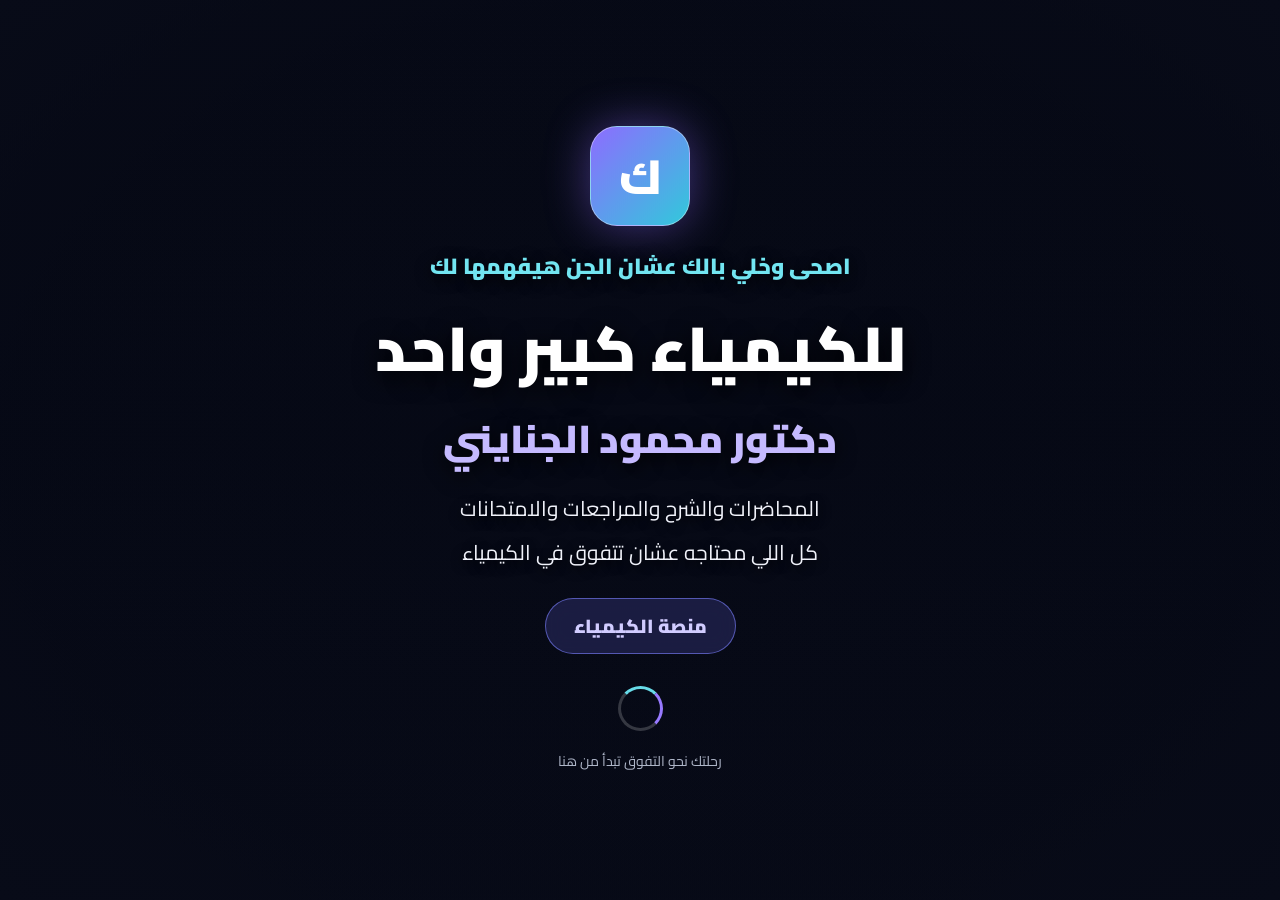
==== index.html @ 5a2f4069 "Create index.html" ====
<!DOCTYPE html>
<html lang="ar" dir="rtl">
<head>
  <meta charset="UTF-8">

  <meta name="viewport"
        content="width=device-width, initial-scale=1, maximum-scale=1,
        minimum-scale=1, user-scalable=no, viewport-fit=cover">

  <meta name="theme-color" content="#080b18">
  <meta name="description" content="منصة دكتور محمود الجنايني لتعليم الكيمياء">

  <title>دكتور محمود الجنايني | كيمياء كبير واحد</title>

  <link rel="preconnect" href="https://fonts.googleapis.com">
  <link rel="preconnect" href="https://fonts.gstatic.com" crossorigin>
  <link href="https://fonts.googleapis.com/css2?family=Cairo:wght@400;500;600;700;800;900&display=swap" rel="stylesheet">

  <style>
    * {
      margin: 0;
      padding: 0;
      box-sizing: border-box;
      -webkit-tap-highlight-color: transparent;
    }

    html {
      width: 100%;
      min-height: 100%;
      overflow-x: hidden;
      touch-action: pan-y;
    }

    body {
      width: 100%;
      min-height: 100vh;
      min-height: 100dvh;
      overflow-x: hidden;
      font-family: 'Cairo', sans-serif;
      background: #080b18;
      color: #fff;
      touch-action: pan-y;
    }

    .welcome {
      position: relative;
      isolation: isolate;
      width: 100%;
      min-height: 100vh;
      min-height: 100dvh;
      padding:
        max(25px, env(safe-area-inset-top))
        max(20px, env(safe-area-inset-right))
        max(25px, env(safe-area-inset-bottom))
        max(20px, env(safe-area-inset-left));

      display: grid;
      place-items: center;
      text-align: center;
      overflow: hidden;
    }

    /* صورة الدكتور */
    .welcome::before {
      content: "";
      position: absolute;
      inset: 0;
      z-index: -2;

      background:
        linear-gradient(
          180deg,
          rgba(5,8,20,.35),
          rgba(5,8,20,.65) 48%,
          #080b18 100%
        ),
        url("85.jpg") center 25% / cover no-repeat;

      animation: backgroundMove 5s ease-out forwards;
    }

    .welcome::after {
      content: "";
      position: absolute;
      inset: 0;
      z-index: -1;

      background:
        radial-gradient(
          ellipse at center,
          transparent 5%,
          rgba(5,8,20,.25) 70%,
          #080b18 100%
        );
    }

    .content {
      width: min(100%, 850px);
      margin: auto;
      animation: appear 1.1s ease both;
    }

    /* شعار المنصة */
    .symbol {
      width: clamp(65px, 9vw, 100px);
      height: clamp(65px, 9vw, 100px);
      margin: 0 auto 20px;
      border-radius: 27%;

      display: grid;
      place-items: center;

      font-size: clamp(30px, 5vw, 48px);
      font-weight: 900;

      background: linear-gradient(135deg, #8d6cff, #31c9db);
      box-shadow: 0 0 45px #8d6cff70;
      border: 1px solid #ffffff66;
    }

    .welcome-label {
      color: #72e5f1;
      font-size: clamp(15px, 2.5vw, 22px);
      font-weight: 900;
      line-height: 1.9;
      margin-bottom: 12px;
      text-shadow: 0 3px 15px #000;
    }

    h1 {
      font-size: clamp(27px, 6vw, 62px);
      font-weight: 900;
      line-height: 1.55;
      text-shadow: 0 5px 25px #000;
      overflow-wrap: anywhere;
    }

    .tagline {
      margin-top: 10px;
      color: #c5baff;
      font-size: clamp(22px, 4.5vw, 39px);
      font-weight: 900;
      line-height: 1.7;
      text-shadow: 0 4px 20px #000;
    }

    .description {
      margin-top: 15px;
      color: #f0f2fa;
      font-size: clamp(14px, 2.3vw, 21px);
      line-height: 2.1;
      text-shadow: 0 3px 12px #000;
    }

    .subject {
      display: inline-block;
      margin-top: 23px;
      padding: 9px 28px;

      border: 1px solid #7c83ff99;
      border-radius: 50px;

      background: #7771ff30;
      color: #d1ccff;

      font-weight: 900;
      font-size: clamp(14px, 2vw, 19px);

      backdrop-filter: blur(12px);
      -webkit-backdrop-filter: blur(12px);
    }

    /* دائرة التحميل */
    .loader {
      width: 45px;
      height: 45px;
      margin: 32px auto 0;

      border: 3px solid #ffffff30;
      border-top-color: #68dce9;
      border-right-color: #987aff;
      border-radius: 50%;

      animation: spin 1s linear infinite;
    }

    .footer {
      margin-top: 17px;
      font-size: clamp(11px, 1.5vw, 14px);
      color: #c1c9dc;
      opacity: .9;
    }

    @keyframes spin {
      to {
        transform: rotate(360deg);
      }
    }

    @keyframes appear {
      from {
        opacity: 0;
        transform: translateY(22px);
      }

      to {
        opacity: 1;
        transform: translateY(0);
      }
    }

    @keyframes backgroundMove {
      from {
        transform: scale(1.02);
      }

      to {
        transform: scale(1.10);
      }
    }

    /* الهواتف */
    @media (max-width: 480px) {
      .content {
        max-width: 420px;
      }

      .subject {
        margin-top: 18px;
      }

      .loader {
        margin-top: 25px;
      }
    }

    /* التابلت */
    @media (min-width: 600px) and (max-width: 1024px) {
      .content {
        max-width: 760px;
      }
    }

    /* الكمبيوتر والشاشات الكبيرة */
    @media (min-width: 1025px) {
      .content {
        max-width: 900px;
      }

      .welcome {
        padding: 50px;
      }
    }

    @media (prefers-reduced-motion: reduce) {
      .content,
      .welcome::before,
      .loader {
        animation-duration: .01ms !important;
      }
    }
  </style>
</head>

<body>

  <main class="welcome">

    <section class="content">

      <div class="symbol">ك</div>

      <div class="welcome-label">
        اصحى وخلي بالك عشان الجن هيفهمها لك
      </div>

      <h1>
        للكيمياء كبير واحد
      </h1>

      <div class="tagline">
        دكتور محمود الجنايني
      </div>

      <p class="description">
        المحاضرات والشرح والمراجعات والامتحانات
        <br>
        كل اللي محتاجه عشان تتفوق في الكيمياء
      </p>

      <div class="subject">
        منصة الكيمياء
      </div>

      <div class="loader"></div>

      <div class="footer">
        رحلتك نحو التفوق تبدأ من هنا
      </div>

    </section>

  </main>

  <script>
    window.addEventListener("load", function () {

      setTimeout(function () {

        window.location.replace("login.html");

      }, 5000);

    });
  </script>

</body>
</html>
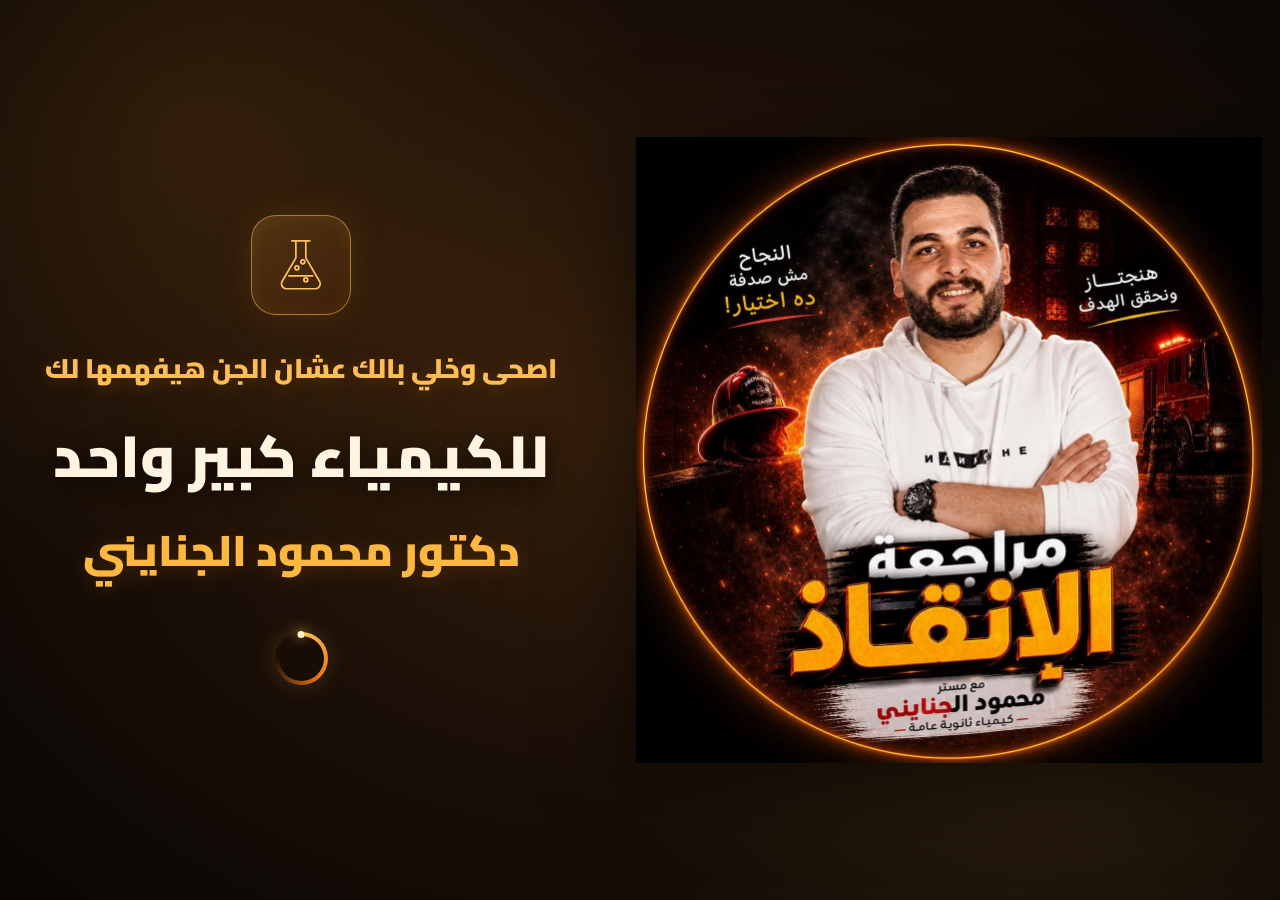
==== commit 0e40306e: "Update index.html" ====
--- a/index.html
+++ b/index.html
@@ -5,17 +5,16 @@
   <meta charset="UTF-8">
 
   <meta name="viewport"
-        content="width=device-width, initial-scale=1, maximum-scale=1,
-        minimum-scale=1, user-scalable=no, viewport-fit=cover">
-
-  <meta name="theme-color" content="#080b18">
-  <meta name="description" content="منصة دكتور محمود الجنايني لتعليم الكيمياء">
-
-  <title>دكتور محمود الجنايني | كيمياء كبير واحد</title>
+        content="width=device-width, initial-scale=1,
+        maximum-scale=1, user-scalable=no,
+        viewport-fit=cover">
+
+  <meta name="theme-color" content="#100905">
+  <title>دكتور محمود الجنايني</title>
 
   <link rel="preconnect" href="https://fonts.googleapis.com">
   <link rel="preconnect" href="https://fonts.gstatic.com" crossorigin>
-  <link href="https://fonts.googleapis.com/css2?family=Cairo:wght@400;500;600;700;800;900&display=swap" rel="stylesheet">
+  <link href="https://fonts.googleapis.com/css2?family=Cairo:wght@500;600;700;800;900&display=swap" rel="stylesheet">
 
   <style>
     * {
@@ -37,11 +36,13 @@
       min-height: 100vh;
       min-height: 100dvh;
       overflow-x: hidden;
+      background: #100905;
+      color: #fff;
       font-family: 'Cairo', sans-serif;
-      background: #080b18;
-      color: #fff;
       touch-action: pan-y;
     }
+
+    /* الخلفية الرئيسية */
 
     .welcome {
       position: relative;
@@ -49,159 +50,240 @@
       width: 100%;
       min-height: 100vh;
       min-height: 100dvh;
-      padding:
-        max(25px, env(safe-area-inset-top))
-        max(20px, env(safe-area-inset-right))
-        max(25px, env(safe-area-inset-bottom))
-        max(20px, env(safe-area-inset-left));
 
       display: grid;
       place-items: center;
-      text-align: center;
+
+      padding:
+        max(18px, env(safe-area-inset-top))
+        max(18px, env(safe-area-inset-right))
+        max(18px, env(safe-area-inset-bottom))
+        max(18px, env(safe-area-inset-left));
+
+      background:
+        radial-gradient(
+          ellipse at 50% 45%,
+          #38200c 0%,
+          #1c1008 48%,
+          #090604 100%
+        );
+
       overflow: hidden;
     }
 
-    /* صورة الدكتور */
     .welcome::before {
       content: "";
       position: absolute;
       inset: 0;
-      z-index: -2;
+      z-index: -1;
+      pointer-events: none;
+
+      background:
+        radial-gradient(
+          circle at 15% 15%,
+          rgba(255, 153, 35, .12),
+          transparent 35%
+        ),
+        radial-gradient(
+          circle at 85% 85%,
+          rgba(255, 190, 65, .09),
+          transparent 35%
+        );
+    }
+
+    /* توزيع الصورة والنص */
+
+    .layout {
+      width: min(100%, 1450px);
+      min-height: min(850px, 92dvh);
+
+      display: grid;
+      grid-template-columns: minmax(0, 1fr) minmax(0, 1fr);
+      align-items: center;
+      justify-items: center;
+      gap: clamp(20px, 4vw, 65px);
+
+      animation: enter 1s ease both;
+    }
+
+    /* الصورة الأصلية كاملة بدون قص */
+
+    .image-area {
+      width: 100%;
+      display: flex;
+      align-items: center;
+      justify-content: center;
+      min-width: 0;
+    }
+
+    .teacher-image {
+      display: block;
+
+      width: min(100%, 650px);
+      height: min(82dvh, 780px);
+
+      object-fit: contain;
+      object-position: center;
+
+      border-radius: 5px;
+
+      filter: drop-shadow(0 15px 45px rgba(0,0,0,.55));
+
+      animation: imageEnter 1.3s ease both;
+    }
+
+    /* منطقة الكتابة */
+
+    .text-area {
+      width: 100%;
+      max-width: 620px;
+      text-align: center;
+      padding: 15px;
+    }
+
+    /* أيقونة الكيمياء */
+
+    .chemistry-icon {
+      width: clamp(65px, 8vw, 100px);
+      height: clamp(65px, 8vw, 100px);
+
+      display: grid;
+      place-items: center;
+
+      margin: 0 auto 28px;
+
+      border-radius: 25px;
+
+      border: 1px solid rgba(255, 187, 76, .55);
 
       background:
         linear-gradient(
-          180deg,
-          rgba(5,8,20,.35),
-          rgba(5,8,20,.65) 48%,
-          #080b18 100%
-        ),
-        url("85.jpg") center 25% / cover no-repeat;
-
-      animation: backgroundMove 5s ease-out forwards;
-    }
-
-    .welcome::after {
-      content: "";
-      position: absolute;
-      inset: 0;
-      z-index: -1;
-
-      background:
-        radial-gradient(
-          ellipse at center,
-          transparent 5%,
-          rgba(5,8,20,.25) 70%,
-          #080b18 100%
+          145deg,
+          rgba(255, 178, 58, .16),
+          rgba(80, 38, 10, .35)
         );
-    }
-
-    .content {
-      width: min(100%, 850px);
-      margin: auto;
-      animation: appear 1.1s ease both;
-    }
-
-    /* شعار المنصة */
-    .symbol {
-      width: clamp(65px, 9vw, 100px);
-      height: clamp(65px, 9vw, 100px);
-      margin: 0 auto 20px;
-      border-radius: 27%;
-
-      display: grid;
-      place-items: center;
-
-      font-size: clamp(30px, 5vw, 48px);
-      font-weight: 900;
-
-      background: linear-gradient(135deg, #8d6cff, #31c9db);
-      box-shadow: 0 0 45px #8d6cff70;
-      border: 1px solid #ffffff66;
-    }
+
+      box-shadow:
+        0 0 35px rgba(255, 153, 35, .13),
+        inset 0 0 20px rgba(255, 190, 65, .08);
+    }
+
+    .chemistry-icon svg {
+      width: 65%;
+      height: 65%;
+      stroke: #ffc15b;
+      fill: none;
+      stroke-width: 1.7;
+      stroke-linecap: round;
+      stroke-linejoin: round;
+    }
+
+    /* العبارة الرئيسية */
 
     .welcome-label {
-      color: #72e5f1;
-      font-size: clamp(15px, 2.5vw, 22px);
+      color: #ffbd55;
+
+      font-size: clamp(17px, 2.2vw, 27px);
       font-weight: 900;
       line-height: 1.9;
-      margin-bottom: 12px;
-      text-shadow: 0 3px 15px #000;
+
+      text-shadow: 0 3px 18px rgba(255, 145, 30, .22);
+
+      margin-bottom: 17px;
     }
 
     h1 {
-      font-size: clamp(27px, 6vw, 62px);
+      color: #fff4df;
+
+      font-size: clamp(29px, 4.6vw, 58px);
       font-weight: 900;
       line-height: 1.55;
-      text-shadow: 0 5px 25px #000;
-      overflow-wrap: anywhere;
-    }
-
-    .tagline {
-      margin-top: 10px;
-      color: #c5baff;
-      font-size: clamp(22px, 4.5vw, 39px);
+
+      text-shadow: 0 5px 25px rgba(0,0,0,.65);
+    }
+
+    .teacher-name {
+      margin-top: 13px;
+
+      color: #ffb83f;
+
+      font-size: clamp(24px, 4vw, 43px);
       font-weight: 900;
       line-height: 1.7;
-      text-shadow: 0 4px 20px #000;
-    }
-
-    .description {
-      margin-top: 15px;
-      color: #f0f2fa;
-      font-size: clamp(14px, 2.3vw, 21px);
-      line-height: 2.1;
-      text-shadow: 0 3px 12px #000;
-    }
-
-    .subject {
-      display: inline-block;
-      margin-top: 23px;
-      padding: 9px 28px;
-
-      border: 1px solid #7c83ff99;
-      border-radius: 50px;
-
-      background: #7771ff30;
-      color: #d1ccff;
-
-      font-weight: 900;
-      font-size: clamp(14px, 2vw, 19px);
-
-      backdrop-filter: blur(12px);
-      -webkit-backdrop-filter: blur(12px);
+
+      text-shadow: 0 4px 22px rgba(255, 145, 30, .2);
     }
 
     /* دائرة التحميل */
+
+    .loading-area {
+      margin-top: 45px;
+
+      display: flex;
+      flex-direction: column;
+      align-items: center;
+      justify-content: center;
+    }
+
     .loader {
-      width: 45px;
-      height: 45px;
-      margin: 32px auto 0;
-
-      border: 3px solid #ffffff30;
-      border-top-color: #68dce9;
-      border-right-color: #987aff;
+      position: relative;
+
+      width: 53px;
+      height: 53px;
+
       border-radius: 50%;
 
-      animation: spin 1s linear infinite;
-    }
-
-    .footer {
-      margin-top: 17px;
-      font-size: clamp(11px, 1.5vw, 14px);
-      color: #c1c9dc;
-      opacity: .9;
-    }
-
-    @keyframes spin {
+      background:
+        conic-gradient(
+          from 0deg,
+          #ffbd55,
+          #e87519,
+          transparent 75%
+        );
+
+      animation: rotate 1.1s linear infinite;
+
+      box-shadow: 0 0 22px rgba(255, 166, 48, .19);
+    }
+
+    .loader::before {
+      content: "";
+
+      position: absolute;
+      inset: 4px;
+
+      background: #170d06;
+      border-radius: 50%;
+    }
+
+    .loader::after {
+      content: "";
+
+      position: absolute;
+      width: 7px;
+      height: 7px;
+
+      background: #fff0c6;
+      border-radius: 50%;
+
+      top: -1px;
+      left: 50%;
+
+      transform: translateX(-50%);
+
+      box-shadow: 0 0 12px #ffbd55;
+    }
+
+    @keyframes rotate {
       to {
         transform: rotate(360deg);
       }
     }
 
-    @keyframes appear {
+    @keyframes enter {
       from {
         opacity: 0;
-        transform: translateY(22px);
+        transform: translateY(20px);
       }
 
       to {
@@ -210,52 +292,130 @@
       }
     }
 
-    @keyframes backgroundMove {
+    @keyframes imageEnter {
       from {
-        transform: scale(1.02);
+        opacity: 0;
+        transform: scale(.97);
       }
 
       to {
-        transform: scale(1.10);
-      }
-    }
-
-    /* الهواتف */
-    @media (max-width: 480px) {
-      .content {
-        max-width: 420px;
-      }
-
-      .subject {
-        margin-top: 18px;
+        opacity: 1;
+        transform: scale(1);
+      }
+    }
+
+    /* الموبايل */
+
+    @media (max-width: 650px) {
+      .welcome {
+        padding:
+          max(12px, env(safe-area-inset-top))
+          15px
+          max(15px, env(safe-area-inset-bottom));
+      }
+
+      .layout {
+        min-height: calc(100dvh - 30px);
+
+        grid-template-columns: 1fr;
+        grid-template-rows: auto auto;
+
+        gap: 5px;
+        align-content: center;
+      }
+
+      .image-area {
+        width: 100%;
+      }
+
+      .teacher-image {
+        width: min(100%, 480px);
+        height: 51dvh;
+        max-height: 530px;
+
+        object-fit: contain;
+      }
+
+      .text-area {
+        padding: 4px 8px;
+      }
+
+      .chemistry-icon {
+        width: 53px;
+        height: 53px;
+        margin-bottom: 12px;
+        border-radius: 17px;
+      }
+
+      .welcome-label {
+        font-size: clamp(15px, 4vw, 19px);
+        margin-bottom: 5px;
+      }
+
+      h1 {
+        font-size: clamp(25px, 7vw, 34px);
+      }
+
+      .teacher-name {
+        font-size: clamp(21px, 6vw, 29px);
+        margin-top: 3px;
+      }
+
+      .loading-area {
+        margin-top: 16px;
       }
 
       .loader {
-        margin-top: 25px;
+        width: 37px;
+        height: 37px;
+      }
+    }
+
+    /* الهواتف الصغيرة */
+
+    @media (max-width: 380px) {
+      .teacher-image {
+        height: 47dvh;
+      }
+
+      .chemistry-icon {
+        width: 45px;
+        height: 45px;
+      }
+
+      .loading-area {
+        margin-top: 12px;
       }
     }
 
     /* التابلت */
-    @media (min-width: 600px) and (max-width: 1024px) {
-      .content {
-        max-width: 760px;
+
+    @media (min-width: 651px) and (max-width: 1024px) {
+      .layout {
+        gap: 20px;
+      }
+
+      .teacher-image {
+        width: 100%;
+        height: 75dvh;
       }
     }
 
     /* الكمبيوتر والشاشات الكبيرة */
+
     @media (min-width: 1025px) {
-      .content {
-        max-width: 900px;
-      }
-
-      .welcome {
-        padding: 50px;
+      .layout {
+        grid-template-columns: 1.05fr .95fr;
+      }
+
+      .teacher-image {
+        height: 82dvh;
       }
     }
 
     @media (prefers-reduced-motion: reduce) {
-      .content,
-      .welcome::before,
+      .layout,
+      .teacher-image,
       .loader {
         animation-duration: .01ms !important;
       }
@@ -267,39 +427,49 @@
 
   <main class="welcome">
 
-    <section class="content">
-
-      <div class="symbol">ك</div>
-
-      <div class="welcome-label">
-        اصحى وخلي بالك عشان الجن هيفهمها لك
+    <div class="layout">
+
+      <div class="image-area">
+        <img
+          class="teacher-image"
+          src="85.jpg"
+          alt="دكتور محمود الجنايني"
+          fetchpriority="high"
+        >
       </div>
 
-      <h1>
-        للكيمياء كبير واحد
-      </h1>
-
-      <div class="tagline">
-        دكتور محمود الجنايني
-      </div>
-
-      <p class="description">
-        المحاضرات والشرح والمراجعات والامتحانات
-        <br>
-        كل اللي محتاجه عشان تتفوق في الكيمياء
-      </p>
-
-      <div class="subject">
-        منصة الكيمياء
-      </div>
-
-      <div class="loader"></div>
-
-      <div class="footer">
-        رحلتك نحو التفوق تبدأ من هنا
-      </div>
-
-    </section>
+      <section class="text-area">
+
+        <div class="chemistry-icon">
+          <svg viewBox="0 0 64 64" aria-hidden="true">
+            <path d="M23 8h18"/>
+            <path d="M27 8v17L13 49a5 5 0 0 0 4 7h30a5 5 0 0 0 4-7L37 25V8"/>
+            <path d="M20 43h24"/>
+            <circle cx="28" cy="35" r="2"/>
+            <circle cx="37" cy="47" r="2"/>
+            <circle cx="34" cy="29" r="2"/>
+          </svg>
+        </div>
+
+        <div class="welcome-label">
+          اصحى وخلي بالك عشان الجن هيفهمها لك
+        </div>
+
+        <h1>
+          للكيمياء كبير واحد
+        </h1>
+
+        <div class="teacher-name">
+          دكتور محمود الجنايني
+        </div>
+
+        <div class="loading-area">
+          <div class="loader"></div>
+        </div>
+
+      </section>
+
+    </div>
 
   </main>
 
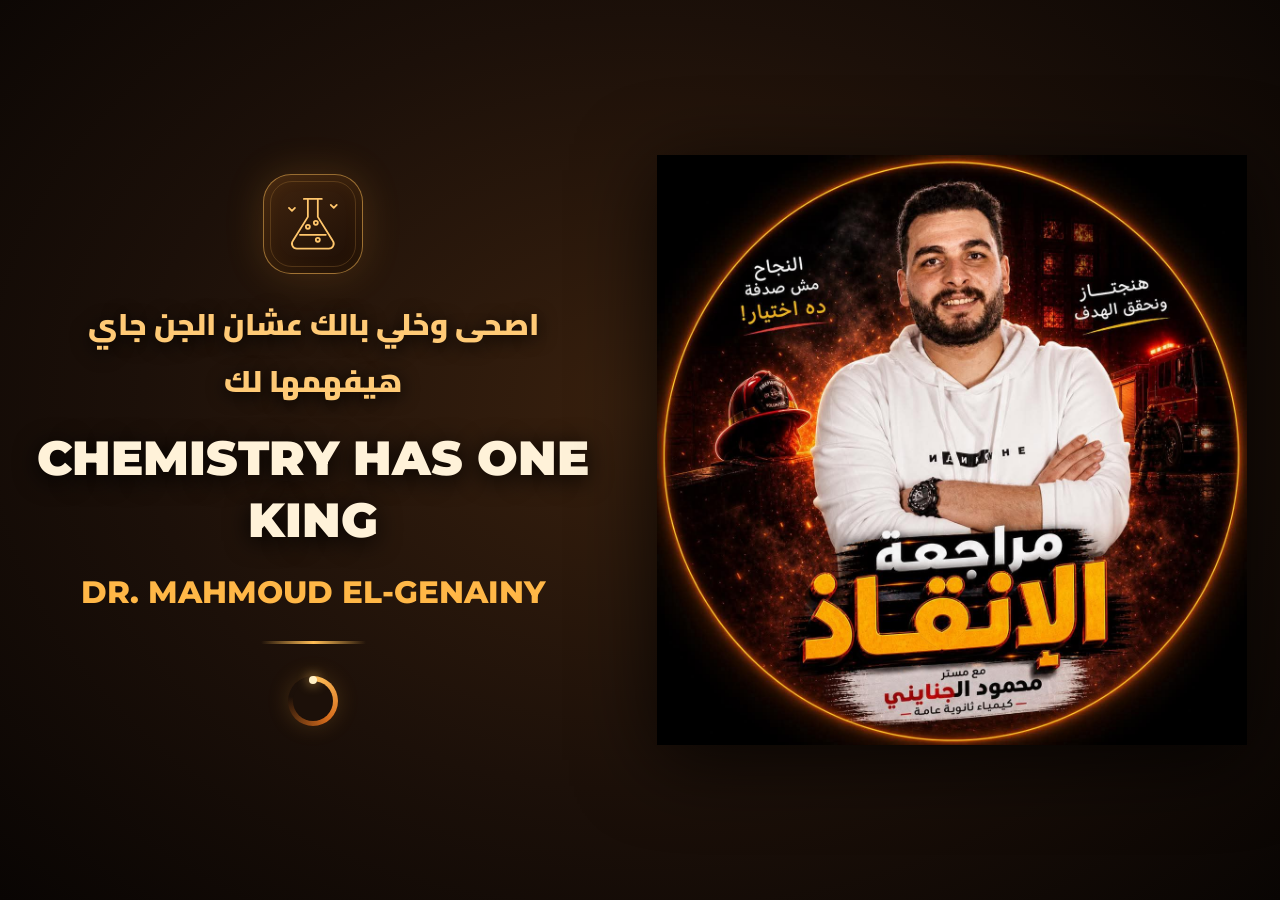
==== commit c1df40f5: "Update index.html" ====
--- a/index.html
+++ b/index.html
@@ -2,488 +2,311 @@
 <!DOCTYPE html>
 <html lang="ar" dir="rtl">
 <head>
-  <meta charset="UTF-8">
-
-  <meta name="viewport"
-        content="width=device-width, initial-scale=1,
-        maximum-scale=1, user-scalable=no,
-        viewport-fit=cover">
-
-  <meta name="theme-color" content="#100905">
-  <title>دكتور محمود الجنايني</title>
-
-  <link rel="preconnect" href="https://fonts.googleapis.com">
-  <link rel="preconnect" href="https://fonts.gstatic.com" crossorigin>
-  <link href="https://fonts.googleapis.com/css2?family=Cairo:wght@500;600;700;800;900&display=swap" rel="stylesheet">
-
-  <style>
-    * {
-      margin: 0;
-      padding: 0;
-      box-sizing: border-box;
-      -webkit-tap-highlight-color: transparent;
-    }
-
-    html {
-      width: 100%;
-      min-height: 100%;
-      overflow-x: hidden;
-      touch-action: pan-y;
-    }
-
-    body {
-      width: 100%;
-      min-height: 100vh;
-      min-height: 100dvh;
-      overflow-x: hidden;
-      background: #100905;
-      color: #fff;
-      font-family: 'Cairo', sans-serif;
-      touch-action: pan-y;
-    }
-
-    /* الخلفية الرئيسية */
-
-    .welcome {
-      position: relative;
-      isolation: isolate;
-      width: 100%;
-      min-height: 100vh;
-      min-height: 100dvh;
-
-      display: grid;
-      place-items: center;
-
-      padding:
-        max(18px, env(safe-area-inset-top))
-        max(18px, env(safe-area-inset-right))
-        max(18px, env(safe-area-inset-bottom))
-        max(18px, env(safe-area-inset-left));
-
-      background:
-        radial-gradient(
-          ellipse at 50% 45%,
-          #38200c 0%,
-          #1c1008 48%,
-          #090604 100%
-        );
-
-      overflow: hidden;
-    }
-
-    .welcome::before {
-      content: "";
-      position: absolute;
-      inset: 0;
-      z-index: -1;
-      pointer-events: none;
-
-      background:
-        radial-gradient(
-          circle at 15% 15%,
-          rgba(255, 153, 35, .12),
-          transparent 35%
-        ),
-        radial-gradient(
-          circle at 85% 85%,
-          rgba(255, 190, 65, .09),
-          transparent 35%
-        );
-    }
-
-    /* توزيع الصورة والنص */
-
-    .layout {
-      width: min(100%, 1450px);
-      min-height: min(850px, 92dvh);
-
-      display: grid;
-      grid-template-columns: minmax(0, 1fr) minmax(0, 1fr);
-      align-items: center;
-      justify-items: center;
-      gap: clamp(20px, 4vw, 65px);
-
-      animation: enter 1s ease both;
-    }
-
-    /* الصورة الأصلية كاملة بدون قص */
-
-    .image-area {
-      width: 100%;
-      display: flex;
-      align-items: center;
-      justify-content: center;
-      min-width: 0;
-    }
-
-    .teacher-image {
-      display: block;
-
-      width: min(100%, 650px);
-      height: min(82dvh, 780px);
-
-      object-fit: contain;
-      object-position: center;
-
-      border-radius: 5px;
-
-      filter: drop-shadow(0 15px 45px rgba(0,0,0,.55));
-
-      animation: imageEnter 1.3s ease both;
-    }
-
-    /* منطقة الكتابة */
-
-    .text-area {
-      width: 100%;
-      max-width: 620px;
-      text-align: center;
-      padding: 15px;
-    }
-
-    /* أيقونة الكيمياء */
-
-    .chemistry-icon {
-      width: clamp(65px, 8vw, 100px);
-      height: clamp(65px, 8vw, 100px);
-
-      display: grid;
-      place-items: center;
-
-      margin: 0 auto 28px;
-
-      border-radius: 25px;
-
-      border: 1px solid rgba(255, 187, 76, .55);
-
-      background:
-        linear-gradient(
-          145deg,
-          rgba(255, 178, 58, .16),
-          rgba(80, 38, 10, .35)
-        );
-
-      box-shadow:
-        0 0 35px rgba(255, 153, 35, .13),
-        inset 0 0 20px rgba(255, 190, 65, .08);
-    }
-
-    .chemistry-icon svg {
-      width: 65%;
-      height: 65%;
-      stroke: #ffc15b;
-      fill: none;
-      stroke-width: 1.7;
-      stroke-linecap: round;
-      stroke-linejoin: round;
-    }
-
-    /* العبارة الرئيسية */
-
-    .welcome-label {
-      color: #ffbd55;
-
-      font-size: clamp(17px, 2.2vw, 27px);
-      font-weight: 900;
-      line-height: 1.9;
-
-      text-shadow: 0 3px 18px rgba(255, 145, 30, .22);
-
-      margin-bottom: 17px;
-    }
-
-    h1 {
-      color: #fff4df;
-
-      font-size: clamp(29px, 4.6vw, 58px);
-      font-weight: 900;
-      line-height: 1.55;
-
-      text-shadow: 0 5px 25px rgba(0,0,0,.65);
-    }
-
-    .teacher-name {
-      margin-top: 13px;
-
-      color: #ffb83f;
-
-      font-size: clamp(24px, 4vw, 43px);
-      font-weight: 900;
-      line-height: 1.7;
-
-      text-shadow: 0 4px 22px rgba(255, 145, 30, .2);
-    }
-
-    /* دائرة التحميل */
-
-    .loading-area {
-      margin-top: 45px;
-
-      display: flex;
-      flex-direction: column;
-      align-items: center;
-      justify-content: center;
-    }
-
-    .loader {
-      position: relative;
-
-      width: 53px;
-      height: 53px;
-
-      border-radius: 50%;
-
-      background:
-        conic-gradient(
-          from 0deg,
-          #ffbd55,
-          #e87519,
-          transparent 75%
-        );
-
-      animation: rotate 1.1s linear infinite;
-
-      box-shadow: 0 0 22px rgba(255, 166, 48, .19);
-    }
-
-    .loader::before {
-      content: "";
-
-      position: absolute;
-      inset: 4px;
-
-      background: #170d06;
-      border-radius: 50%;
-    }
-
-    .loader::after {
-      content: "";
-
-      position: absolute;
-      width: 7px;
-      height: 7px;
-
-      background: #fff0c6;
-      border-radius: 50%;
-
-      top: -1px;
-      left: 50%;
-
-      transform: translateX(-50%);
-
-      box-shadow: 0 0 12px #ffbd55;
-    }
-
-    @keyframes rotate {
-      to {
-        transform: rotate(360deg);
-      }
-    }
-
-    @keyframes enter {
-      from {
-        opacity: 0;
-        transform: translateY(20px);
-      }
-
-      to {
-        opacity: 1;
-        transform: translateY(0);
-      }
-    }
-
-    @keyframes imageEnter {
-      from {
-        opacity: 0;
-        transform: scale(.97);
-      }
-
-      to {
-        opacity: 1;
-        transform: scale(1);
-      }
-    }
-
-    /* الموبايل */
-
-    @media (max-width: 650px) {
-      .welcome {
-        padding:
-          max(12px, env(safe-area-inset-top))
-          15px
-          max(15px, env(safe-area-inset-bottom));
-      }
-
-      .layout {
-        min-height: calc(100dvh - 30px);
-
-        grid-template-columns: 1fr;
-        grid-template-rows: auto auto;
-
-        gap: 5px;
-        align-content: center;
-      }
-
-      .image-area {
-        width: 100%;
-      }
-
-      .teacher-image {
-        width: min(100%, 480px);
-        height: 51dvh;
-        max-height: 530px;
-
-        object-fit: contain;
-      }
-
-      .text-area {
-        padding: 4px 8px;
-      }
-
-      .chemistry-icon {
-        width: 53px;
-        height: 53px;
-        margin-bottom: 12px;
-        border-radius: 17px;
-      }
-
-      .welcome-label {
-        font-size: clamp(15px, 4vw, 19px);
-        margin-bottom: 5px;
-      }
-
-      h1 {
-        font-size: clamp(25px, 7vw, 34px);
-      }
-
-      .teacher-name {
-        font-size: clamp(21px, 6vw, 29px);
-        margin-top: 3px;
-      }
-
-      .loading-area {
-        margin-top: 16px;
-      }
-
-      .loader {
-        width: 37px;
-        height: 37px;
-      }
-    }
-
-    /* الهواتف الصغيرة */
-
-    @media (max-width: 380px) {
-      .teacher-image {
-        height: 47dvh;
-      }
-
-      .chemistry-icon {
-        width: 45px;
-        height: 45px;
-      }
-
-      .loading-area {
-        margin-top: 12px;
-      }
-    }
-
-    /* التابلت */
-
-    @media (min-width: 651px) and (max-width: 1024px) {
-      .layout {
-        gap: 20px;
-      }
-
-      .teacher-image {
-        width: 100%;
-        height: 75dvh;
-      }
-    }
-
-    /* الكمبيوتر والشاشات الكبيرة */
-
-    @media (min-width: 1025px) {
-      .layout {
-        grid-template-columns: 1.05fr .95fr;
-      }
-
-      .teacher-image {
-        height: 82dvh;
-      }
-    }
-
-    @media (prefers-reduced-motion: reduce) {
-      .layout,
-      .teacher-image,
-      .loader {
-        animation-duration: .01ms !important;
-      }
-    }
-  </style>
+<meta charset="UTF-8">
+<meta name="viewport" content="width=device-width, initial-scale=1, maximum-scale=1, user-scalable=no, viewport-fit=cover">
+<meta name="theme-color" content="#100804">
+<title>Dr. Mahmoud El-Genainy | Chemistry</title>
+
+<link rel="preconnect" href="https://fonts.googleapis.com">
+<link href="https://fonts.googleapis.com/css2?family=Cairo:wght@600;700;800;900&family=Montserrat:wght@600;700;800;900&display=swap" rel="stylesheet">
+
+<style>
+*{margin:0;padding:0;box-sizing:border-box;-webkit-tap-highlight-color:transparent}
+
+html,body{
+ width:100%;min-height:100%;
+ overflow:hidden;background:#100804;
+}
+
+body{
+ color:#fff;
+ font-family:'Cairo',sans-serif;
+}
+
+.screen{
+ width:100%;
+ min-height:100vh;
+ min-height:100dvh;
+ display:flex;
+ align-items:center;
+ justify-content:center;
+ padding:20px;
+ overflow:hidden;
+ background:
+ radial-gradient(ellipse at 50% 45%,#38200e,#1c1009 55%,#090503);
+}
+
+.main{
+ width:min(1250px,100%);
+ display:flex;
+ align-items:center;
+ justify-content:center;
+ gap:clamp(20px,5vw,65px);
+ animation:appear 1s ease both;
+}
+
+/* الصورة كاملة */
+.poster{
+ flex:0 1 590px;
+ width:48%;
+ display:flex;
+ align-items:center;
+ justify-content:center;
+}
+
+.poster img{
+ display:block;
+ width:100%;
+ height:auto;
+ max-height:85dvh;
+ object-fit:contain;
+ object-position:center;
+ filter:drop-shadow(0 15px 40px #000b);
+}
+
+/* منطقة الهوية */
+.info{
+ flex:1;
+ min-width:0;
+ max-width:560px;
+ text-align:center;
+}
+
+/* أيقونة كيمياء أصلية */
+.logo{
+ width:clamp(70px,8vw,100px);
+ height:clamp(70px,8vw,100px);
+ margin:0 auto 22px;
+ border-radius:28px;
+ display:grid;
+ place-items:center;
+ border:1px solid #e5a94d99;
+ background:linear-gradient(145deg,#41250f,#1b0d05);
+ box-shadow:0 0 38px #e99a3230,inset 0 0 20px #e99a3215;
+ position:relative;
+}
+
+.logo::after{
+ content:"";
+ position:absolute;
+ inset:6px;
+ border:1px solid #e5a94d35;
+ border-radius:22px;
+}
+
+.logo svg{
+ width:65%;
+ height:65%;
+ fill:none;
+ stroke:#ffc66c;
+ stroke-width:1.8;
+ stroke-linecap:round;
+ stroke-linejoin:round;
+}
+
+/* الجملة العربية */
+.arabic-slogan{
+ font-family:'Cairo',sans-serif;
+ color:#ffca76;
+ font-size:clamp(19px,2.7vw,30px);
+ font-weight:900;
+ line-height:1.9;
+ margin-bottom:17px;
+ text-shadow:0 3px 18px #000;
+}
+
+/* الإنجليزي */
+.english-title{
+ direction:ltr;
+ font-family:'Montserrat',sans-serif;
+ color:#fff2d9;
+ font-size:clamp(26px,4vw,48px);
+ font-weight:900;
+ line-height:1.3;
+ text-shadow:0 4px 24px #000;
+}
+
+.teacher-name{
+ direction:ltr;
+ font-family:'Montserrat',sans-serif;
+ color:#ffb747;
+ font-size:clamp(19px,2.8vw,31px);
+ font-weight:800;
+ line-height:1.5;
+ margin-top:17px;
+ overflow-wrap:anywhere;
+}
+
+.divider{
+ width:105px;
+ height:3px;
+ margin:26px auto;
+ border-radius:10px;
+ background:linear-gradient(90deg,transparent,#ffbd55,transparent);
+}
+
+/* التحميل */
+.loader{
+ position:relative;
+ width:50px;
+ height:50px;
+ margin:32px auto 0;
+ border-radius:50%;
+ background:conic-gradient(#ffc15c,#d66c1c,transparent 78%);
+ animation:rotate 1.1s linear infinite;
+ box-shadow:0 0 22px #f5a53c30;
+}
+
+.loader::before{
+ content:"";
+ position:absolute;
+ inset:5px;
+ background:#1c1009;
+ border-radius:50%;
+}
+
+.loader::after{
+ content:"";
+ position:absolute;
+ top:0;
+ left:50%;
+ transform:translateX(-50%);
+ width:8px;
+ height:8px;
+ border-radius:50%;
+ background:#fff0c5;
+ box-shadow:0 0 12px #ffc15c;
+}
+
+@keyframes rotate{to{transform:rotate(360deg)}}
+@keyframes appear{
+ from{opacity:0;transform:translateY(18px)}
+ to{opacity:1;transform:translateY(0)}
+}
+
+/* الموبايل */
+@media(max-width:650px){
+ .screen{padding:12px}
+ .main{
+  flex-direction:column;
+  gap:9px;
+ }
+ .poster{
+  flex:none;
+  width:min(100%,480px);
+ }
+ .poster img{
+  width:100%;
+  max-height:58dvh;
+  height:auto;
+  object-fit:contain;
+ }
+ .info{
+  flex:none;
+  width:100%;
+  max-width:500px;
+ }
+ .logo{
+  width:49px;height:49px;
+  border-radius:16px;
+  margin-bottom:10px;
+ }
+ .logo::after{inset:4px;border-radius:12px}
+ .arabic-slogan{
+  font-size:clamp(16px,4.4vw,21px);
+  line-height:1.65;
+  margin-bottom:6px;
+ }
+ .english-title{font-size:clamp(21px,6vw,30px)}
+ .teacher-name{
+  font-size:clamp(16px,4.8vw,23px);
+  margin-top:6px;
+ }
+ .divider{margin:10px auto;width:65px}
+ .loader{width:34px;height:34px;margin-top:10px}
+ .loader::before{inset:4px}
+}
+
+/* التابلت */
+@media(min-width:651px) and (max-width:1024px){
+ .main{gap:20px}
+ .poster{width:48%}
+ .info{max-width:48%}
+ .logo{width:68px;height:68px}
+ .arabic-slogan{font-size:clamp(18px,2.5vw,25px)}
+}
+
+/* الشاشات القصيرة */
+@media(max-height:650px) and (max-width:650px){
+ .main{flex-direction:row;gap:12px}
+ .poster{width:48%}
+ .info{width:52%}
+ .poster img{max-height:85dvh}
+ .logo{width:42px;height:42px;margin-bottom:7px}
+ .arabic-slogan{font-size:15px;margin-bottom:4px}
+ .english-title{font-size:20px}
+ .teacher-name{font-size:15px;margin-top:4px}
+ .divider{margin:7px auto}
+ .loader{width:29px;height:29px;margin-top:7px}
+}
+
+@media(prefers-reduced-motion:reduce){
+ .main,.loader{animation-duration:.01ms!important}
+}
+</style>
 </head>
 
 <body>
 
-  <main class="welcome">
-
-    <div class="layout">
-
-      <div class="image-area">
-        <img
-          class="teacher-image"
-          src="85.jpg"
-          alt="دكتور محمود الجنايني"
-          fetchpriority="high"
-        >
-      </div>
-
-      <section class="text-area">
-
-        <div class="chemistry-icon">
-          <svg viewBox="0 0 64 64" aria-hidden="true">
-            <path d="M23 8h18"/>
-            <path d="M27 8v17L13 49a5 5 0 0 0 4 7h30a5 5 0 0 0 4-7L37 25V8"/>
-            <path d="M20 43h24"/>
-            <circle cx="28" cy="35" r="2"/>
-            <circle cx="37" cy="47" r="2"/>
-            <circle cx="34" cy="29" r="2"/>
-          </svg>
-        </div>
-
-        <div class="welcome-label">
-          اصحى وخلي بالك عشان الجن هيفهمها لك
-        </div>
-
-        <h1>
-          للكيمياء كبير واحد
-        </h1>
-
-        <div class="teacher-name">
-          دكتور محمود الجنايني
-        </div>
-
-        <div class="loading-area">
-          <div class="loader"></div>
-        </div>
-
-      </section>
-
-    </div>
-
-  </main>
-
-  <script>
-    window.addEventListener("load", function () {
-
-      setTimeout(function () {
-
-        window.location.replace("login.html");
-
-      }, 5000);
-
-    });
-  </script>
+<main class="screen">
+ <div class="main">
+
+  <div class="poster">
+   <img src="85.jpg" alt="Dr. Mahmoud El-Genainy">
+  </div>
+
+  <section class="info">
+
+   <div class="logo">
+    <svg viewBox="0 0 64 64" aria-hidden="true">
+     <path d="M23 7h18"/>
+     <path d="M27 7v18L12 49a5 5 0 0 0 4 8h32a5 5 0 0 0 4-8L37 25V7"/>
+     <path d="M19 43h26"/>
+     <circle cx="27" cy="35" r="2"/>
+     <circle cx="37" cy="48" r="2"/>
+     <circle cx="35" cy="31" r="2"/>
+     <path d="M8 16l3 3 3-3M50 13l3 3 3-3"/>
+    </svg>
+   </div>
+
+   <div class="arabic-slogan">
+    اصحى وخلي بالك عشان الجن جاي هيفهمها لك
+   </div>
+
+   <h1 class="english-title">
+    CHEMISTRY HAS ONE KING
+   </h1>
+
+   <div class="teacher-name">
+    DR. MAHMOUD EL-GENAINY
+   </div>
+
+   <div class="divider"></div>
+
+   <div class="loader"></div>
+
+  </section>
+
+ </div>
+</main>
+
+<script>
+window.addEventListener("load",function(){
+ setTimeout(function(){
+  window.location.replace("login.html");
+ },5000);
+});
+</script>
 
 </body>
 </html>
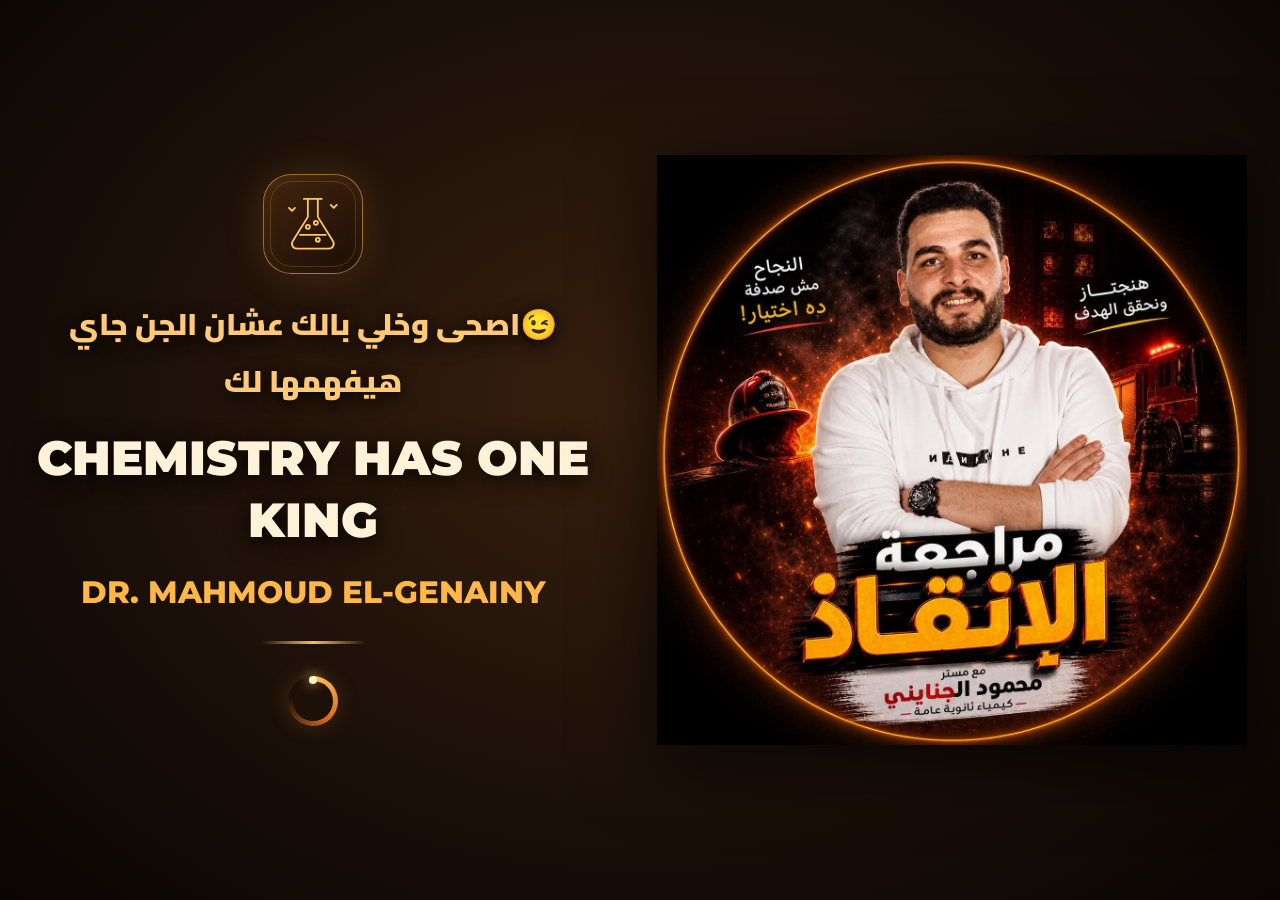
==== commit a8944e4a: "Update index.html" ====
--- a/index.html
+++ b/index.html
@@ -280,7 +280,7 @@
    </div>
 
    <div class="arabic-slogan">
-    اصحى وخلي بالك عشان الجن جاي هيفهمها لك
+     😉اصحى وخلي بالك عشان الجن جاي هيفهمها لك
    </div>
 
    <h1 class="english-title">
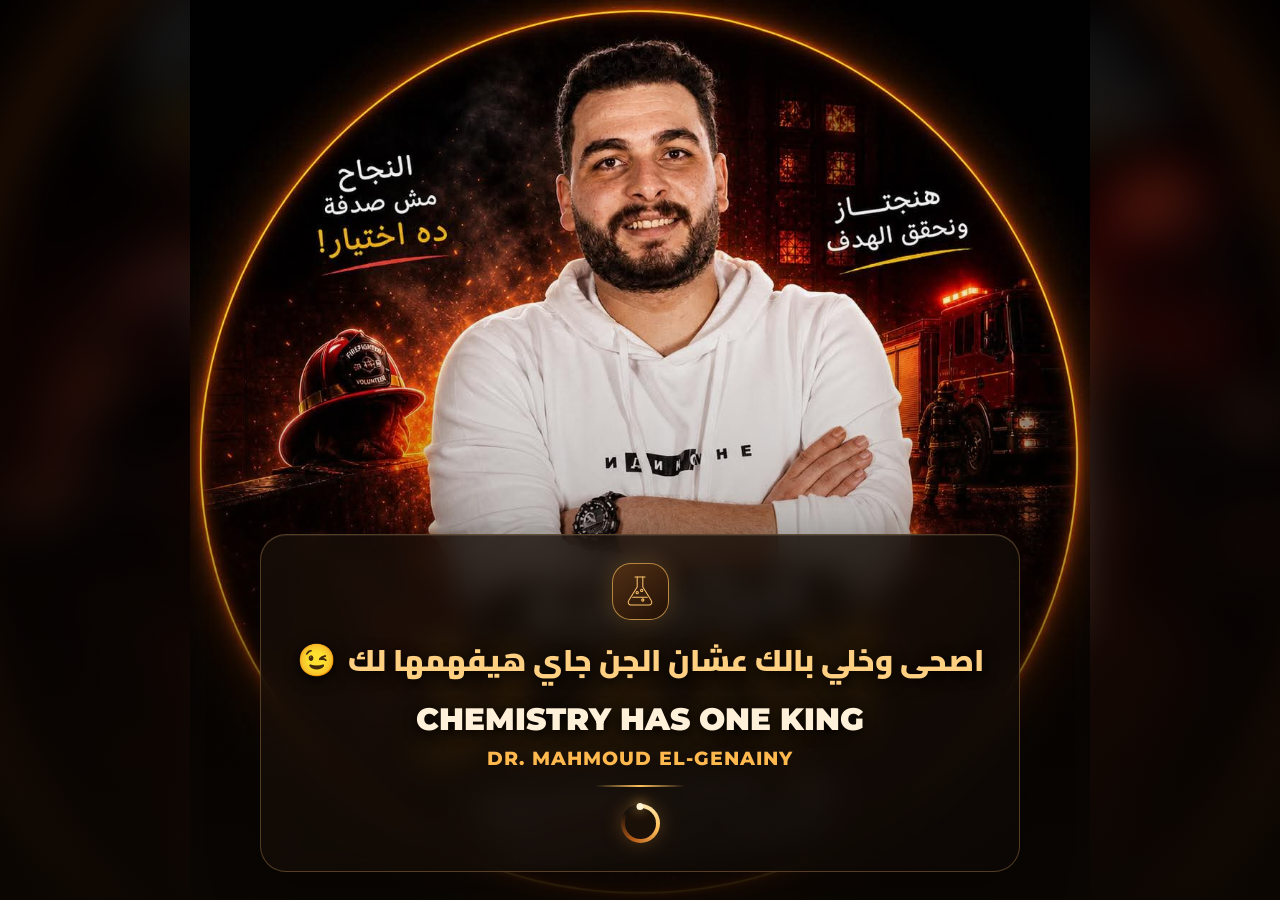
==== commit 9f60fb7e: "Refactor index.html structure and styles" ====
--- a/index.html
+++ b/index.html
@@ -5,306 +5,380 @@
 <meta charset="UTF-8">
 <meta name="viewport" content="width=device-width, initial-scale=1, maximum-scale=1, user-scalable=no, viewport-fit=cover">
 <meta name="theme-color" content="#100804">
-<title>Dr. Mahmoud El-Genainy | Chemistry</title>
+<title>Dr. Mahmoud El-Genainy</title>
 
 <link rel="preconnect" href="https://fonts.googleapis.com">
-<link href="https://fonts.googleapis.com/css2?family=Cairo:wght@600;700;800;900&family=Montserrat:wght@600;700;800;900&display=swap" rel="stylesheet">
+<link rel="preconnect" href="https://fonts.gstatic.com" crossorigin>
+<link href="https://fonts.googleapis.com/css2?family=Cairo:wght@500;600;700;800;900&family=Montserrat:wght@600;700;800;900&display=swap" rel="stylesheet">
 
 <style>
-*{margin:0;padding:0;box-sizing:border-box;-webkit-tap-highlight-color:transparent}
-
-html,body{
- width:100%;min-height:100%;
- overflow:hidden;background:#100804;
-}
-
-body{
- color:#fff;
- font-family:'Cairo',sans-serif;
-}
-
-.screen{
- width:100%;
- min-height:100vh;
- min-height:100dvh;
- display:flex;
- align-items:center;
- justify-content:center;
- padding:20px;
- overflow:hidden;
- background:
- radial-gradient(ellipse at 50% 45%,#38200e,#1c1009 55%,#090503);
-}
-
-.main{
- width:min(1250px,100%);
- display:flex;
- align-items:center;
- justify-content:center;
- gap:clamp(20px,5vw,65px);
- animation:appear 1s ease both;
-}
-
-/* الصورة كاملة */
-.poster{
- flex:0 1 590px;
- width:48%;
- display:flex;
- align-items:center;
- justify-content:center;
-}
-
-.poster img{
- display:block;
- width:100%;
- height:auto;
- max-height:85dvh;
- object-fit:contain;
- object-position:center;
- filter:drop-shadow(0 15px 40px #000b);
-}
-
-/* منطقة الهوية */
-.info{
- flex:1;
- min-width:0;
- max-width:560px;
- text-align:center;
-}
-
-/* أيقونة كيمياء أصلية */
-.logo{
- width:clamp(70px,8vw,100px);
- height:clamp(70px,8vw,100px);
- margin:0 auto 22px;
- border-radius:28px;
- display:grid;
- place-items:center;
- border:1px solid #e5a94d99;
- background:linear-gradient(145deg,#41250f,#1b0d05);
- box-shadow:0 0 38px #e99a3230,inset 0 0 20px #e99a3215;
- position:relative;
-}
-
-.logo::after{
- content:"";
- position:absolute;
- inset:6px;
- border:1px solid #e5a94d35;
- border-radius:22px;
-}
-
-.logo svg{
- width:65%;
- height:65%;
- fill:none;
- stroke:#ffc66c;
- stroke-width:1.8;
- stroke-linecap:round;
- stroke-linejoin:round;
+* {
+  margin: 0;
+  padding: 0;
+  box-sizing: border-box;
+  -webkit-tap-highlight-color: transparent;
+}
+
+html, body {
+  width: 100%;
+  min-height: 100%;
+  overflow: hidden;
+  background: #100804;
+}
+
+body {
+  font-family: 'Cairo', sans-serif;
+  color: #fff;
+}
+
+.splash {
+  position: relative;
+  isolation: isolate;
+  width: 100%;
+  height: 100vh;
+  height: 100dvh;
+  overflow: hidden;
+  display: flex;
+  align-items: flex-end;
+  justify-content: center;
+  padding:
+    max(22px, env(safe-area-inset-top))
+    max(16px, env(safe-area-inset-right))
+    max(28px, env(safe-area-inset-bottom))
+    max(16px, env(safe-area-inset-left));
+  background: #100804;
+}
+
+/* خلفية ممتدة من الصورة نفسها */
+.background-fill {
+  position: absolute;
+  inset: -25px;
+  z-index: -3;
+  width: calc(100% + 50px);
+  height: calc(100% + 50px);
+  object-fit: cover;
+  object-position: center;
+  filter: blur(24px) brightness(.42);
+  transform: scale(1.08);
+}
+
+/* الصورة الأصلية كاملة فوق الخلفية */
+.full-image {
+  position: absolute;
+  inset: 0;
+  z-index: -2;
+  width: 100%;
+  height: 100%;
+  object-fit: contain;
+  object-position: center;
+  pointer-events: none;
+}
+
+/* تدرج خفيف يساعد على وضوح الكتابة */
+.splash::after {
+  content: "";
+  position: absolute;
+  inset: 0;
+  z-index: -1;
+  pointer-events: none;
+  background:
+    linear-gradient(
+      to bottom,
+      rgba(12, 7, 3, .03) 35%,
+      rgba(12, 7, 3, .18) 55%,
+      rgba(12, 7, 3, .88) 100%
+    );
+}
+
+/* محتوى الترحيب */
+.content {
+  position: relative;
+  width: min(100%, 760px);
+  margin: 0 auto;
+  text-align: center;
+  padding: clamp(17px, 3vw, 28px);
+  border: 1px solid rgba(255, 195, 112, .28);
+  border-radius: 26px;
+  background: linear-gradient(
+    145deg,
+    rgba(25, 15, 8, .77),
+    rgba(12, 8, 5, .88)
+  );
+  backdrop-filter: blur(15px);
+  -webkit-backdrop-filter: blur(15px);
+  box-shadow:
+    0 15px 50px rgba(0,0,0,.35),
+    inset 0 1px rgba(255,255,255,.08);
+  animation: rise .9s ease both;
+}
+
+/* أيقونة الكيمياء */
+.chemistry-icon {
+  width: 57px;
+  height: 57px;
+  margin: 0 auto 12px;
+  display: grid;
+  place-items: center;
+  border-radius: 19px;
+  border: 1px solid rgba(255, 193, 92, .65);
+  background: linear-gradient(145deg, #513015, #211006);
+  box-shadow: 0 0 25px rgba(255, 174, 66, .2);
+}
+
+.chemistry-icon svg {
+  width: 36px;
+  height: 36px;
+  fill: none;
+  stroke: #ffc56c;
+  stroke-width: 1.8;
+  stroke-linecap: round;
+  stroke-linejoin: round;
 }
 
 /* الجملة العربية */
-.arabic-slogan{
- font-family:'Cairo',sans-serif;
- color:#ffca76;
- font-size:clamp(19px,2.7vw,30px);
- font-weight:900;
- line-height:1.9;
- margin-bottom:17px;
- text-shadow:0 3px 18px #000;
-}
-
-/* الإنجليزي */
-.english-title{
- direction:ltr;
- font-family:'Montserrat',sans-serif;
- color:#fff2d9;
- font-size:clamp(26px,4vw,48px);
- font-weight:900;
- line-height:1.3;
- text-shadow:0 4px 24px #000;
-}
-
-.teacher-name{
- direction:ltr;
- font-family:'Montserrat',sans-serif;
- color:#ffb747;
- font-size:clamp(19px,2.8vw,31px);
- font-weight:800;
- line-height:1.5;
- margin-top:17px;
- overflow-wrap:anywhere;
-}
-
-.divider{
- width:105px;
- height:3px;
- margin:26px auto;
- border-radius:10px;
- background:linear-gradient(90deg,transparent,#ffbd55,transparent);
-}
-
-/* التحميل */
-.loader{
- position:relative;
- width:50px;
- height:50px;
- margin:32px auto 0;
- border-radius:50%;
- background:conic-gradient(#ffc15c,#d66c1c,transparent 78%);
- animation:rotate 1.1s linear infinite;
- box-shadow:0 0 22px #f5a53c30;
-}
-
-.loader::before{
- content:"";
- position:absolute;
- inset:5px;
- background:#1c1009;
- border-radius:50%;
-}
-
-.loader::after{
- content:"";
- position:absolute;
- top:0;
- left:50%;
- transform:translateX(-50%);
- width:8px;
- height:8px;
- border-radius:50%;
- background:#fff0c5;
- box-shadow:0 0 12px #ffc15c;
-}
-
-@keyframes rotate{to{transform:rotate(360deg)}}
-@keyframes appear{
- from{opacity:0;transform:translateY(18px)}
- to{opacity:1;transform:translateY(0)}
+.slogan {
+  color: #ffcf82;
+  font-size: clamp(18px, 3.2vw, 30px);
+  font-weight: 900;
+  line-height: 1.8;
+  text-shadow: 0 3px 15px #000;
+}
+
+.wink {
+  display: inline-block;
+  margin-right: 5px;
+  font-size: 1.05em;
+}
+
+/* الاسم */
+.king {
+  margin-top: 7px;
+  color: #fff1d9;
+  font-family: 'Montserrat', sans-serif;
+  font-size: clamp(19px, 3.1vw, 31px);
+  font-weight: 900;
+  line-height: 1.5;
+  direction: ltr;
+  text-shadow: 0 3px 14px #000;
+}
+
+.teacher {
+  margin-top: 5px;
+  color: #ffb94f;
+  font-family: 'Montserrat', sans-serif;
+  font-size: clamp(13px, 2vw, 19px);
+  font-weight: 800;
+  letter-spacing: 1px;
+  direction: ltr;
+}
+
+/* خط ذهبي */
+.divider {
+  width: 90px;
+  height: 2px;
+  margin: 15px auto 17px;
+  border-radius: 5px;
+  background: linear-gradient(
+    90deg,
+    transparent,
+    #ffc15c,
+    transparent
+  );
+}
+
+/* دائرة التحميل */
+.loader {
+  width: 39px;
+  height: 39px;
+  margin: 0 auto;
+  position: relative;
+  border-radius: 50%;
+  background: conic-gradient(
+    from 0deg,
+    #fff0c2,
+    #ffc15c,
+    #b85d18,
+    transparent 85%
+  );
+  animation: spin 1s linear infinite;
+  box-shadow: 0 0 20px rgba(255, 177, 67, .25);
+}
+
+.loader::before {
+  content: "";
+  position: absolute;
+  inset: 4px;
+  border-radius: 50%;
+  background: #1b1008;
+}
+
+.loader::after {
+  content: "";
+  position: absolute;
+  top: -1px;
+  left: 50%;
+  transform: translateX(-50%);
+  width: 7px;
+  height: 7px;
+  border-radius: 50%;
+  background: #fff4d6;
+  box-shadow: 0 0 12px #ffc15c;
+}
+
+@keyframes spin {
+  to { transform: rotate(360deg); }
+}
+
+@keyframes rise {
+  from {
+    opacity: 0;
+    transform: translateY(20px);
+  }
+  to {
+    opacity: 1;
+    transform: translateY(0);
+  }
 }
 
 /* الموبايل */
-@media(max-width:650px){
- .screen{padding:12px}
- .main{
-  flex-direction:column;
-  gap:9px;
- }
- .poster{
-  flex:none;
-  width:min(100%,480px);
- }
- .poster img{
-  width:100%;
-  max-height:58dvh;
-  height:auto;
-  object-fit:contain;
- }
- .info{
-  flex:none;
-  width:100%;
-  max-width:500px;
- }
- .logo{
-  width:49px;height:49px;
-  border-radius:16px;
-  margin-bottom:10px;
- }
- .logo::after{inset:4px;border-radius:12px}
- .arabic-slogan{
-  font-size:clamp(16px,4.4vw,21px);
-  line-height:1.65;
-  margin-bottom:6px;
- }
- .english-title{font-size:clamp(21px,6vw,30px)}
- .teacher-name{
-  font-size:clamp(16px,4.8vw,23px);
-  margin-top:6px;
- }
- .divider{margin:10px auto;width:65px}
- .loader{width:34px;height:34px;margin-top:10px}
- .loader::before{inset:4px}
+@media (max-width: 600px) {
+  .splash {
+    padding: 14px 12px max(20px, env(safe-area-inset-bottom));
+  }
+
+  .full-image {
+    object-position: center center;
+  }
+
+  .content {
+    padding: 15px 11px;
+    border-radius: 20px;
+  }
+
+  .chemistry-icon {
+    width: 45px;
+    height: 45px;
+    border-radius: 15px;
+    margin-bottom: 8px;
+  }
+
+  .chemistry-icon svg {
+    width: 29px;
+    height: 29px;
+  }
+
+  .slogan {
+    font-size: clamp(16px, 4.3vw, 23px);
+    line-height: 1.7;
+  }
+
+  .king {
+    font-size: clamp(17px, 4.5vw, 25px);
+  }
+
+  .teacher {
+    font-size: 12px;
+  }
+
+  .divider {
+    margin: 10px auto 12px;
+  }
+
+  .loader {
+    width: 33px;
+    height: 33px;
+  }
 }
 
 /* التابلت */
-@media(min-width:651px) and (max-width:1024px){
- .main{gap:20px}
- .poster{width:48%}
- .info{max-width:48%}
- .logo{width:68px;height:68px}
- .arabic-slogan{font-size:clamp(18px,2.5vw,25px)}
+@media (min-width: 601px) and (max-width: 1024px) {
+  .content {
+    width: min(85%, 700px);
+  }
 }
 
 /* الشاشات القصيرة */
-@media(max-height:650px) and (max-width:650px){
- .main{flex-direction:row;gap:12px}
- .poster{width:48%}
- .info{width:52%}
- .poster img{max-height:85dvh}
- .logo{width:42px;height:42px;margin-bottom:7px}
- .arabic-slogan{font-size:15px;margin-bottom:4px}
- .english-title{font-size:20px}
- .teacher-name{font-size:15px;margin-top:4px}
- .divider{margin:7px auto}
- .loader{width:29px;height:29px;margin-top:7px}
-}
-
-@media(prefers-reduced-motion:reduce){
- .main,.loader{animation-duration:.01ms!important}
+@media (max-height: 550px) {
+  .content {
+    padding: 10px;
+  }
+
+  .chemistry-icon {
+    width: 38px;
+    height: 38px;
+    margin-bottom: 5px;
+  }
+
+  .chemistry-icon svg {
+    width: 25px;
+    height: 25px;
+  }
+
+  .divider {
+    margin: 7px auto;
+  }
+
+  .loader {
+    width: 28px;
+    height: 28px;
+  }
+}
+
+@media (prefers-reduced-motion: reduce) {
+  .content, .loader {
+    animation-duration: .01ms !important;
+  }
 }
 </style>
 </head>
 
 <body>
 
-<main class="screen">
- <div class="main">
-
-  <div class="poster">
-   <img src="85.jpg" alt="Dr. Mahmoud El-Genainy">
-  </div>
-
-  <section class="info">
-
-   <div class="logo">
-    <svg viewBox="0 0 64 64" aria-hidden="true">
-     <path d="M23 7h18"/>
-     <path d="M27 7v18L12 49a5 5 0 0 0 4 8h32a5 5 0 0 0 4-8L37 25V7"/>
-     <path d="M19 43h26"/>
-     <circle cx="27" cy="35" r="2"/>
-     <circle cx="37" cy="48" r="2"/>
-     <circle cx="35" cy="31" r="2"/>
-     <path d="M8 16l3 3 3-3M50 13l3 3 3-3"/>
-    </svg>
-   </div>
-
-   <div class="arabic-slogan">
-     😉اصحى وخلي بالك عشان الجن جاي هيفهمها لك
-   </div>
-
-   <h1 class="english-title">
-    CHEMISTRY HAS ONE KING
-   </h1>
-
-   <div class="teacher-name">
-    DR. MAHMOUD EL-GENAINY
-   </div>
-
-   <div class="divider"></div>
-
-   <div class="loader"></div>
+<main class="splash">
+
+  <img class="background-fill" src="85.jpg" alt="" aria-hidden="true">
+
+  <img class="full-image" src="85.jpg" alt="دكتور محمود الجنايني">
+
+  <section class="content">
+
+    <div class="chemistry-icon">
+      <svg viewBox="0 0 64 64" aria-hidden="true">
+        <path d="M23 7h18"/>
+        <path d="M27 7v18L12 49a5 5 0 0 0 4 8h32a5 5 0 0 0 4-8L37 25V7"/>
+        <path d="M19 43h26"/>
+        <circle cx="27" cy="35" r="2"/>
+        <circle cx="37" cy="48" r="2"/>
+        <circle cx="35" cy="31" r="2"/>
+      </svg>
+    </div>
+
+    <div class="slogan">
+      اصحى وخلي بالك عشان الجن جاي هيفهمها لك
+      <span class="wink">😉</span>
+    </div>
+
+    <div class="king">
+      CHEMISTRY HAS ONE KING
+    </div>
+
+    <div class="teacher">
+      DR. MAHMOUD EL-GENAINY
+    </div>
+
+    <div class="divider"></div>
+
+    <div class="loader"></div>
 
   </section>
 
- </div>
 </main>
 
 <script>
-window.addEventListener("load",function(){
- setTimeout(function(){
-  window.location.replace("login.html");
- },5000);
+window.addEventListener("load", function () {
+  setTimeout(function () {
+    window.location.replace("login.html");
+  }, 5000);
 });
 </script>
 
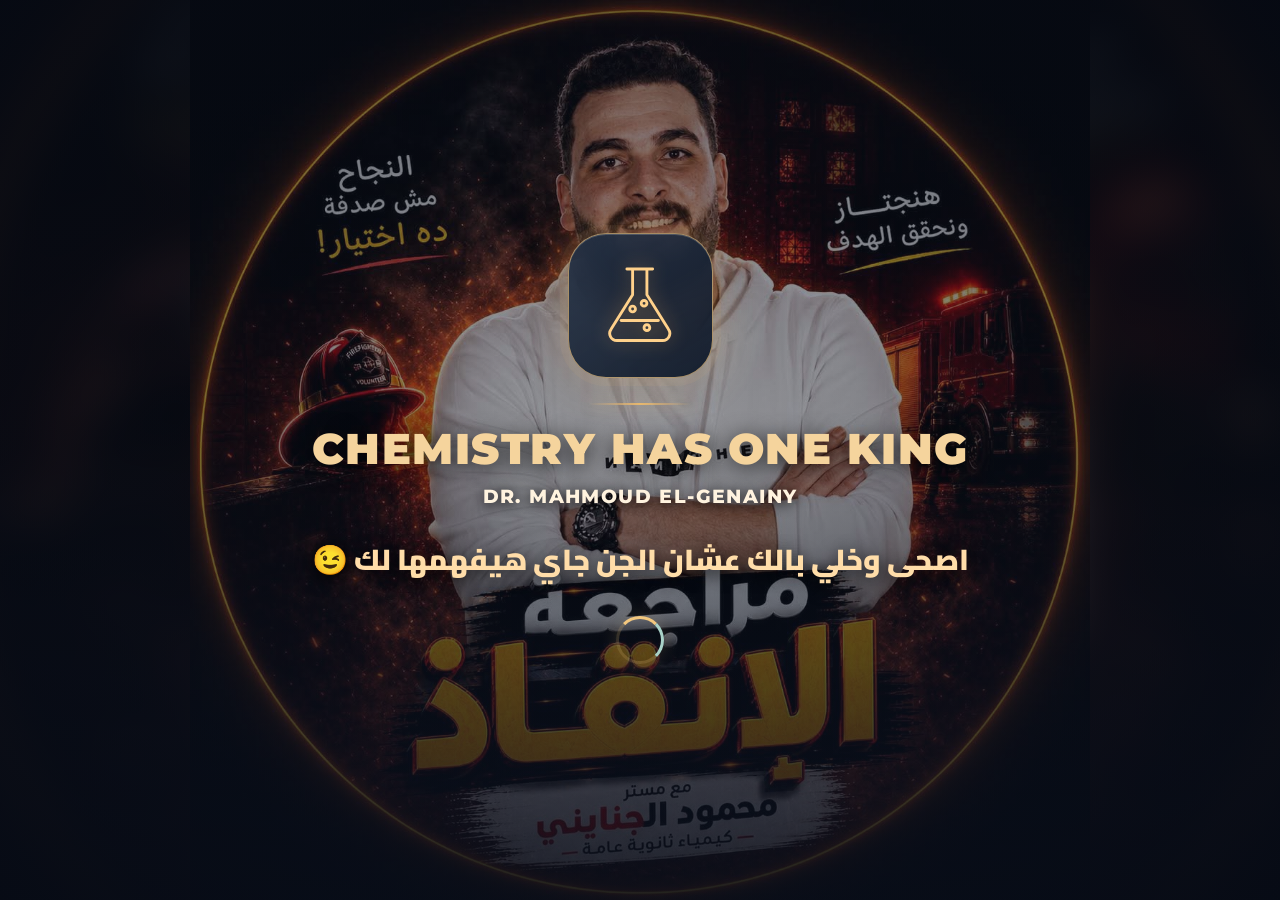
==== commit 56c51d1e: "Update theme color and restructure splash screen" ====
--- a/index.html
+++ b/index.html
@@ -4,348 +4,59 @@
 <head>
 <meta charset="UTF-8">
 <meta name="viewport" content="width=device-width, initial-scale=1, maximum-scale=1, user-scalable=no, viewport-fit=cover">
-<meta name="theme-color" content="#100804">
+<meta name="theme-color" content="#101827">
 <title>Dr. Mahmoud El-Genainy</title>
-
 <link rel="preconnect" href="https://fonts.googleapis.com">
 <link rel="preconnect" href="https://fonts.gstatic.com" crossorigin>
 <link href="https://fonts.googleapis.com/css2?family=Cairo:wght@500;600;700;800;900&family=Montserrat:wght@600;700;800;900&display=swap" rel="stylesheet">
-
 <style>
-* {
-  margin: 0;
-  padding: 0;
-  box-sizing: border-box;
-  -webkit-tap-highlight-color: transparent;
+*{margin:0;padding:0;box-sizing:border-box;-webkit-tap-highlight-color:transparent}
+html,body{width:100%;height:100%;overflow:hidden;background:#0c1220}
+body{font-family:'Cairo',sans-serif;color:#fff}
+.splash-screen{position:fixed;inset:0;isolation:isolate;overflow:hidden;display:flex;align-items:center;justify-content:center;padding:max(22px,env(safe-area-inset-top)) 18px max(25px,env(safe-area-inset-bottom));background:#0c1220}
+.splash-background{position:absolute;inset:-22px;width:calc(100% + 44px);height:calc(100% + 44px);object-fit:cover;object-position:center;filter:blur(20px) brightness(.38) saturate(.82);transform:scale(1.08);z-index:-4}
+.splash-photo{position:absolute;inset:0;width:100%;height:100%;object-fit:contain;object-position:center;z-index:-3;pointer-events:none}
+.splash-overlay{position:absolute;inset:0;z-index:-2;background:radial-gradient(ellipse at center,rgba(18,29,48,.16) 0%,rgba(12,18,32,.42) 58%,rgba(7,11,21,.84) 100%),linear-gradient(180deg,rgba(8,14,26,.18),rgba(8,14,26,.28) 48%,rgba(8,14,26,.78))}
+.splash-content{width:min(100%,760px);display:flex;flex-direction:column;align-items:center;text-align:center;animation:splashEnter 1.05s cubic-bezier(.2,.75,.25,1) both}
+.splash-logo{width:clamp(104px,18vw,145px);height:clamp(104px,18vw,145px);display:grid;place-items:center;border-radius:38px;border:1px solid rgba(255,207,132,.62);background:linear-gradient(145deg,rgba(37,52,73,.86),rgba(13,23,39,.92));box-shadow:0 0 0 8px rgba(255,196,104,.055),0 0 48px rgba(238,174,85,.25),inset 0 1px 0 rgba(255,255,255,.18);backdrop-filter:blur(14px);-webkit-backdrop-filter:blur(14px);animation:logoFloat 4s ease-in-out infinite}
+.splash-logo svg{width:64%;height:64%;fill:none;stroke:#ffd18b;stroke-width:2;stroke-linecap:round;stroke-linejoin:round;filter:drop-shadow(0 0 9px rgba(255,190,103,.42))}
+.splash-line{width:104px;height:2px;margin:25px auto 18px;border-radius:5px;background:linear-gradient(90deg,transparent,#e8b86f,transparent);box-shadow:0 0 13px rgba(232,184,111,.42)}
+.splash-title{font-family:'Montserrat',sans-serif;font-size:clamp(25px,5.3vw,43px);font-weight:900;letter-spacing:1.5px;line-height:1.2;color:#f5d49d;text-shadow:0 3px 22px rgba(0,0,0,.75);direction:ltr}
+.splash-subtitle{margin-top:11px;font-family:'Montserrat',sans-serif;font-size:clamp(13px,2.6vw,19px);font-weight:800;letter-spacing:1.4px;color:#fff3df;text-shadow:0 2px 14px #000;direction:ltr}
+.splash-motto{margin-top:24px;max-width:700px;font-size:clamp(18px,3.6vw,29px);font-weight:900;line-height:1.9;color:#ffdda9;text-shadow:0 3px 18px rgba(0,0,0,.95)}
+.splash-loading{width:48px;height:48px;margin-top:29px;border-radius:50%;border:3px solid rgba(235,194,127,.2);border-top-color:#f3c77e;border-right-color:#a9d2c8;box-shadow:0 0 20px rgba(235,194,127,.16);animation:loaderSpin 1s linear infinite}
+@keyframes loaderSpin{to{transform:rotate(360deg)}}
+@keyframes splashEnter{from{opacity:0;transform:translateY(22px) scale(.985)}to{opacity:1;transform:translateY(0) scale(1)}}
+@keyframes logoFloat{0%,100%{transform:translateY(0)}50%{transform:translateY(-8px)}}
+@media(max-width:600px){
+.splash-screen{padding-left:14px;padding-right:14px}
+.splash-logo{width:108px;height:108px;border-radius:31px}
+.splash-line{margin:19px auto 14px}
+.splash-motto{margin-top:18px;line-height:1.75}
+.splash-loading{width:42px;height:42px;margin-top:23px}
 }
-
-html, body {
-  width: 100%;
-  min-height: 100%;
-  overflow: hidden;
-  background: #100804;
+@media(max-height:650px){
+.splash-content{transform:scale(.86)}
+.splash-logo{width:88px;height:88px}
+.splash-line{margin:12px auto}
+.splash-motto{margin-top:12px}
+.splash-loading{width:35px;height:35px;margin-top:15px}
 }
-
-body {
-  font-family: 'Cairo', sans-serif;
-  color: #fff;
-}
-
-.splash {
-  position: relative;
-  isolation: isolate;
-  width: 100%;
-  height: 100vh;
-  height: 100dvh;
-  overflow: hidden;
-  display: flex;
-  align-items: flex-end;
-  justify-content: center;
-  padding:
-    max(22px, env(safe-area-inset-top))
-    max(16px, env(safe-area-inset-right))
-    max(28px, env(safe-area-inset-bottom))
-    max(16px, env(safe-area-inset-left));
-  background: #100804;
-}
-
-/* خلفية ممتدة من الصورة نفسها */
-.background-fill {
-  position: absolute;
-  inset: -25px;
-  z-index: -3;
-  width: calc(100% + 50px);
-  height: calc(100% + 50px);
-  object-fit: cover;
-  object-position: center;
-  filter: blur(24px) brightness(.42);
-  transform: scale(1.08);
-}
-
-/* الصورة الأصلية كاملة فوق الخلفية */
-.full-image {
-  position: absolute;
-  inset: 0;
-  z-index: -2;
-  width: 100%;
-  height: 100%;
-  object-fit: contain;
-  object-position: center;
-  pointer-events: none;
-}
-
-/* تدرج خفيف يساعد على وضوح الكتابة */
-.splash::after {
-  content: "";
-  position: absolute;
-  inset: 0;
-  z-index: -1;
-  pointer-events: none;
-  background:
-    linear-gradient(
-      to bottom,
-      rgba(12, 7, 3, .03) 35%,
-      rgba(12, 7, 3, .18) 55%,
-      rgba(12, 7, 3, .88) 100%
-    );
-}
-
-/* محتوى الترحيب */
-.content {
-  position: relative;
-  width: min(100%, 760px);
-  margin: 0 auto;
-  text-align: center;
-  padding: clamp(17px, 3vw, 28px);
-  border: 1px solid rgba(255, 195, 112, .28);
-  border-radius: 26px;
-  background: linear-gradient(
-    145deg,
-    rgba(25, 15, 8, .77),
-    rgba(12, 8, 5, .88)
-  );
-  backdrop-filter: blur(15px);
-  -webkit-backdrop-filter: blur(15px);
-  box-shadow:
-    0 15px 50px rgba(0,0,0,.35),
-    inset 0 1px rgba(255,255,255,.08);
-  animation: rise .9s ease both;
-}
-
-/* أيقونة الكيمياء */
-.chemistry-icon {
-  width: 57px;
-  height: 57px;
-  margin: 0 auto 12px;
-  display: grid;
-  place-items: center;
-  border-radius: 19px;
-  border: 1px solid rgba(255, 193, 92, .65);
-  background: linear-gradient(145deg, #513015, #211006);
-  box-shadow: 0 0 25px rgba(255, 174, 66, .2);
-}
-
-.chemistry-icon svg {
-  width: 36px;
-  height: 36px;
-  fill: none;
-  stroke: #ffc56c;
-  stroke-width: 1.8;
-  stroke-linecap: round;
-  stroke-linejoin: round;
-}
-
-/* الجملة العربية */
-.slogan {
-  color: #ffcf82;
-  font-size: clamp(18px, 3.2vw, 30px);
-  font-weight: 900;
-  line-height: 1.8;
-  text-shadow: 0 3px 15px #000;
-}
-
-.wink {
-  display: inline-block;
-  margin-right: 5px;
-  font-size: 1.05em;
-}
-
-/* الاسم */
-.king {
-  margin-top: 7px;
-  color: #fff1d9;
-  font-family: 'Montserrat', sans-serif;
-  font-size: clamp(19px, 3.1vw, 31px);
-  font-weight: 900;
-  line-height: 1.5;
-  direction: ltr;
-  text-shadow: 0 3px 14px #000;
-}
-
-.teacher {
-  margin-top: 5px;
-  color: #ffb94f;
-  font-family: 'Montserrat', sans-serif;
-  font-size: clamp(13px, 2vw, 19px);
-  font-weight: 800;
-  letter-spacing: 1px;
-  direction: ltr;
-}
-
-/* خط ذهبي */
-.divider {
-  width: 90px;
-  height: 2px;
-  margin: 15px auto 17px;
-  border-radius: 5px;
-  background: linear-gradient(
-    90deg,
-    transparent,
-    #ffc15c,
-    transparent
-  );
-}
-
-/* دائرة التحميل */
-.loader {
-  width: 39px;
-  height: 39px;
-  margin: 0 auto;
-  position: relative;
-  border-radius: 50%;
-  background: conic-gradient(
-    from 0deg,
-    #fff0c2,
-    #ffc15c,
-    #b85d18,
-    transparent 85%
-  );
-  animation: spin 1s linear infinite;
-  box-shadow: 0 0 20px rgba(255, 177, 67, .25);
-}
-
-.loader::before {
-  content: "";
-  position: absolute;
-  inset: 4px;
-  border-radius: 50%;
-  background: #1b1008;
-}
-
-.loader::after {
-  content: "";
-  position: absolute;
-  top: -1px;
-  left: 50%;
-  transform: translateX(-50%);
-  width: 7px;
-  height: 7px;
-  border-radius: 50%;
-  background: #fff4d6;
-  box-shadow: 0 0 12px #ffc15c;
-}
-
-@keyframes spin {
-  to { transform: rotate(360deg); }
-}
-
-@keyframes rise {
-  from {
-    opacity: 0;
-    transform: translateY(20px);
-  }
-  to {
-    opacity: 1;
-    transform: translateY(0);
-  }
-}
-
-/* الموبايل */
-@media (max-width: 600px) {
-  .splash {
-    padding: 14px 12px max(20px, env(safe-area-inset-bottom));
-  }
-
-  .full-image {
-    object-position: center center;
-  }
-
-  .content {
-    padding: 15px 11px;
-    border-radius: 20px;
-  }
-
-  .chemistry-icon {
-    width: 45px;
-    height: 45px;
-    border-radius: 15px;
-    margin-bottom: 8px;
-  }
-
-  .chemistry-icon svg {
-    width: 29px;
-    height: 29px;
-  }
-
-  .slogan {
-    font-size: clamp(16px, 4.3vw, 23px);
-    line-height: 1.7;
-  }
-
-  .king {
-    font-size: clamp(17px, 4.5vw, 25px);
-  }
-
-  .teacher {
-    font-size: 12px;
-  }
-
-  .divider {
-    margin: 10px auto 12px;
-  }
-
-  .loader {
-    width: 33px;
-    height: 33px;
-  }
-}
-
-/* التابلت */
-@media (min-width: 601px) and (max-width: 1024px) {
-  .content {
-    width: min(85%, 700px);
-  }
-}
-
-/* الشاشات القصيرة */
-@media (max-height: 550px) {
-  .content {
-    padding: 10px;
-  }
-
-  .chemistry-icon {
-    width: 38px;
-    height: 38px;
-    margin-bottom: 5px;
-  }
-
-  .chemistry-icon svg {
-    width: 25px;
-    height: 25px;
-  }
-
-  .divider {
-    margin: 7px auto;
-  }
-
-  .loader {
-    width: 28px;
-    height: 28px;
-  }
-}
-
-@media (prefers-reduced-motion: reduce) {
-  .content, .loader {
-    animation-duration: .01ms !important;
-  }
+@media(prefers-reduced-motion:reduce){
+.splash-content,.splash-logo,.splash-loading{animation-duration:.01ms!important;animation-iteration-count:1!important}
 }
 </style>
 </head>
+<body>
+<main class="splash-screen" id="splashScreen">
+  <img class="splash-background" src="85.jpg" alt="" aria-hidden="true">
+  <img class="splash-photo" src="85.jpg" alt="دكتور محمود الجنايني">
+  <div class="splash-overlay" aria-hidden="true"></div>
 
-<body>
-
-<main class="splash">
-
-  <img class="background-fill" src="85.jpg" alt="" aria-hidden="true">
-
-  <img class="full-image" src="85.jpg" alt="دكتور محمود الجنايني">
-
-  <section class="content">
-
-    <div class="chemistry-icon">
+  <section class="splash-content">
+    <div class="splash-logo" aria-label="Chemistry">
       <svg viewBox="0 0 64 64" aria-hidden="true">
-        <path d="M23 7h18"/>
-        <path d="M27 7v18L12 49a5 5 0 0 0 4 8h32a5 5 0 0 0 4-8L37 25V7"/>
+        <path d="M23 7h18M27 7v18L12 49a5 5 0 0 0 4 8h32a5 5 0 0 0 4-8L37 25V7"/>
         <path d="M19 43h26"/>
         <circle cx="27" cy="35" r="2"/>
         <circle cx="37" cy="48" r="2"/>
@@ -353,34 +64,20 @@
       </svg>
     </div>
 
-    <div class="slogan">
-      اصحى وخلي بالك عشان الجن جاي هيفهمها لك
-      <span class="wink">😉</span>
-    </div>
-
-    <div class="king">
-      CHEMISTRY HAS ONE KING
-    </div>
-
-    <div class="teacher">
-      DR. MAHMOUD EL-GENAINY
-    </div>
-
-    <div class="divider"></div>
-
-    <div class="loader"></div>
-
+    <div class="splash-line"></div>
+    <h1 class="splash-title">CHEMISTRY HAS ONE KING</h1>
+    <h2 class="splash-subtitle">DR. MAHMOUD EL-GENAINY</h2>
+    <p class="splash-motto">اصحى وخلي بالك عشان الجن جاي هيفهمها لك 😉</p>
+    <div class="splash-loading" role="status" aria-label="Loading"></div>
   </section>
-
 </main>
 
 <script>
-window.addEventListener("load", function () {
-  setTimeout(function () {
+window.addEventListener("load",function(){
+  window.setTimeout(function(){
     window.location.replace("login.html");
-  }, 5000);
+  },5000);
 });
 </script>
-
 </body>
 </html>
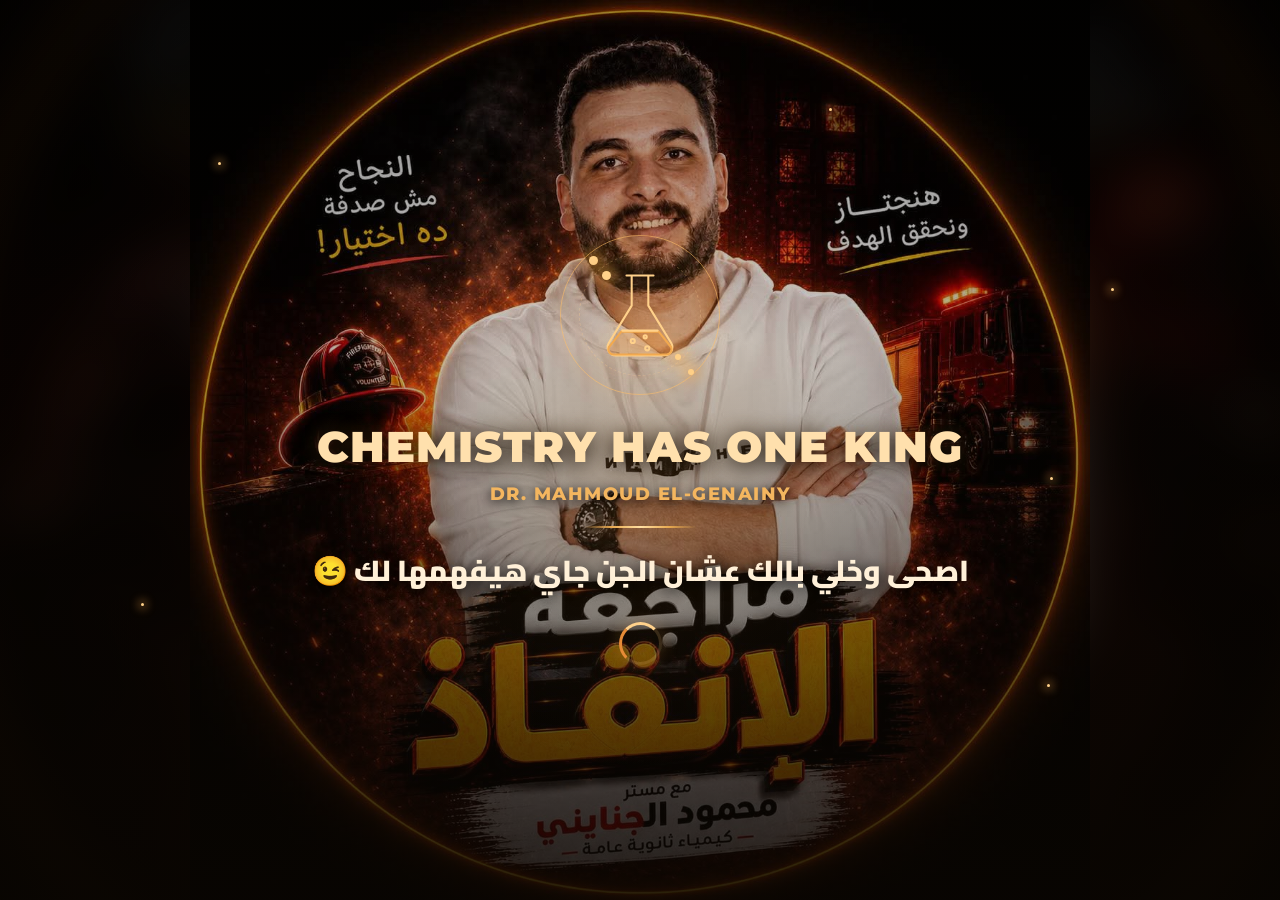
==== commit 52b79924: "Refactor splash screen and loading elements" ====
--- a/index.html
+++ b/index.html
@@ -4,77 +4,102 @@
 <head>
 <meta charset="UTF-8">
 <meta name="viewport" content="width=device-width, initial-scale=1, maximum-scale=1, user-scalable=no, viewport-fit=cover">
-<meta name="theme-color" content="#101827">
+<meta name="theme-color" content="#100904">
 <title>Dr. Mahmoud El-Genainy</title>
-<link rel="preconnect" href="https://fonts.googleapis.com">
-<link rel="preconnect" href="https://fonts.gstatic.com" crossorigin>
 <link href="https://fonts.googleapis.com/css2?family=Cairo:wght@500;600;700;800;900&family=Montserrat:wght@600;700;800;900&display=swap" rel="stylesheet">
 <style>
-*{margin:0;padding:0;box-sizing:border-box;-webkit-tap-highlight-color:transparent}
-html,body{width:100%;height:100%;overflow:hidden;background:#0c1220}
-body{font-family:'Cairo',sans-serif;color:#fff}
-.splash-screen{position:fixed;inset:0;isolation:isolate;overflow:hidden;display:flex;align-items:center;justify-content:center;padding:max(22px,env(safe-area-inset-top)) 18px max(25px,env(safe-area-inset-bottom));background:#0c1220}
-.splash-background{position:absolute;inset:-22px;width:calc(100% + 44px);height:calc(100% + 44px);object-fit:cover;object-position:center;filter:blur(20px) brightness(.38) saturate(.82);transform:scale(1.08);z-index:-4}
-.splash-photo{position:absolute;inset:0;width:100%;height:100%;object-fit:contain;object-position:center;z-index:-3;pointer-events:none}
-.splash-overlay{position:absolute;inset:0;z-index:-2;background:radial-gradient(ellipse at center,rgba(18,29,48,.16) 0%,rgba(12,18,32,.42) 58%,rgba(7,11,21,.84) 100%),linear-gradient(180deg,rgba(8,14,26,.18),rgba(8,14,26,.28) 48%,rgba(8,14,26,.78))}
-.splash-content{width:min(100%,760px);display:flex;flex-direction:column;align-items:center;text-align:center;animation:splashEnter 1.05s cubic-bezier(.2,.75,.25,1) both}
-.splash-logo{width:clamp(104px,18vw,145px);height:clamp(104px,18vw,145px);display:grid;place-items:center;border-radius:38px;border:1px solid rgba(255,207,132,.62);background:linear-gradient(145deg,rgba(37,52,73,.86),rgba(13,23,39,.92));box-shadow:0 0 0 8px rgba(255,196,104,.055),0 0 48px rgba(238,174,85,.25),inset 0 1px 0 rgba(255,255,255,.18);backdrop-filter:blur(14px);-webkit-backdrop-filter:blur(14px);animation:logoFloat 4s ease-in-out infinite}
-.splash-logo svg{width:64%;height:64%;fill:none;stroke:#ffd18b;stroke-width:2;stroke-linecap:round;stroke-linejoin:round;filter:drop-shadow(0 0 9px rgba(255,190,103,.42))}
-.splash-line{width:104px;height:2px;margin:25px auto 18px;border-radius:5px;background:linear-gradient(90deg,transparent,#e8b86f,transparent);box-shadow:0 0 13px rgba(232,184,111,.42)}
-.splash-title{font-family:'Montserrat',sans-serif;font-size:clamp(25px,5.3vw,43px);font-weight:900;letter-spacing:1.5px;line-height:1.2;color:#f5d49d;text-shadow:0 3px 22px rgba(0,0,0,.75);direction:ltr}
-.splash-subtitle{margin-top:11px;font-family:'Montserrat',sans-serif;font-size:clamp(13px,2.6vw,19px);font-weight:800;letter-spacing:1.4px;color:#fff3df;text-shadow:0 2px 14px #000;direction:ltr}
-.splash-motto{margin-top:24px;max-width:700px;font-size:clamp(18px,3.6vw,29px);font-weight:900;line-height:1.9;color:#ffdda9;text-shadow:0 3px 18px rgba(0,0,0,.95)}
-.splash-loading{width:48px;height:48px;margin-top:29px;border-radius:50%;border:3px solid rgba(235,194,127,.2);border-top-color:#f3c77e;border-right-color:#a9d2c8;box-shadow:0 0 20px rgba(235,194,127,.16);animation:loaderSpin 1s linear infinite}
-@keyframes loaderSpin{to{transform:rotate(360deg)}}
-@keyframes splashEnter{from{opacity:0;transform:translateY(22px) scale(.985)}to{opacity:1;transform:translateY(0) scale(1)}}
-@keyframes logoFloat{0%,100%{transform:translateY(0)}50%{transform:translateY(-8px)}}
+*{box-sizing:border-box;margin:0;padding:0;-webkit-tap-highlight-color:transparent}
+html,body{width:100%;height:100%;overflow:hidden;background:#100904}
+body{font-family:Cairo,sans-serif;color:#fff}
+.splash{position:fixed;inset:0;isolation:isolate;overflow:hidden;display:grid;place-items:center;background:#100904}
+.bg-blur{position:absolute;inset:-30px;width:calc(100% + 60px);height:calc(100% + 60px);object-fit:cover;filter:blur(25px) brightness(.32) saturate(.9);z-index:-5;transform:scale(1.08)}
+.bg-main{position:absolute;inset:0;width:100%;height:100%;object-fit:contain;object-position:center;z-index:-4}
+.shade{position:absolute;inset:0;z-index:-3;background:linear-gradient(180deg,rgba(10,6,2,.15),rgba(12,7,2,.2) 38%,rgba(10,6,2,.82)),radial-gradient(ellipse at center,transparent 20%,rgba(0,0,0,.48) 100%)}
+.glow{position:absolute;width:min(85vw,650px);height:min(85vw,650px);border-radius:50%;background:radial-gradient(circle,rgba(255,164,55,.13),rgba(255,164,55,.035) 42%,transparent 70%);z-index:-2;animation:pulse 4s ease-in-out infinite}
+.particles{position:absolute;inset:0;overflow:hidden;pointer-events:none}
+.particle{position:absolute;width:3px;height:3px;border-radius:50%;background:#ffd18a;box-shadow:0 0 10px 3px rgba(255,170,72,.4);animation:float 7s ease-in-out infinite}
+.particle:nth-child(1){top:18%;left:17%;animation-delay:-1s}
+.particle:nth-child(2){top:32%;right:13%;animation-delay:-3s}
+.particle:nth-child(3){top:67%;left:11%;animation-delay:-4s}
+.particle:nth-child(4){top:76%;right:18%;animation-delay:-2s}
+.particle:nth-child(5){top:12%;right:35%;animation-delay:-5s}
+.particle:nth-child(6){top:53%;left:82%;animation-delay:-2.5s}
+.content{width:min(92%,760px);display:flex;flex-direction:column;align-items:center;text-align:center;padding:24px 18px;animation:appear 1.2s ease both}
+.emblem{position:relative;width:clamp(112px,19vw,160px);height:clamp(112px,19vw,160px);display:grid;place-items:center;margin-bottom:25px}
+.orbit{position:absolute;inset:0;border:1px solid rgba(255,190,104,.58);border-radius:50%;box-shadow:0 0 24px rgba(255,166,65,.13),inset 0 0 22px rgba(255,166,65,.08);animation:orbit 9s linear infinite}
+.orbit:before,.orbit:after{content:"";position:absolute;width:9px;height:9px;border-radius:50%;background:#ffd28b;box-shadow:0 0 14px 4px rgba(255,174,72,.65)}
+.orbit:before{top:13%;left:18%}
+.orbit:after{bottom:12%;right:16%;width:6px;height:6px}
+.orbit.inner{inset:12%;border-style:dashed;border-color:rgba(255,205,140,.3);animation:orbitReverse 13s linear infinite}
+.flask{width:65%;height:65%;filter:drop-shadow(0 0 13px rgba(255,174,72,.55))}
+.flask path,.flask circle{fill:none;stroke:#ffd18b;stroke-width:2;stroke-linecap:round;stroke-linejoin:round}
+.flask .liquid{fill:rgba(235,133,44,.23);stroke:#f2a94f}
+.brand{font-family:Montserrat,sans-serif;font-weight:900;font-size:clamp(24px,5vw,43px);letter-spacing:1px;color:#ffe0ad;direction:ltr;text-shadow:0 3px 22px #000,0 0 20px rgba(255,168,67,.24)}
+.teacher{margin-top:10px;font-family:Montserrat,sans-serif;font-weight:800;font-size:clamp(12px,2.3vw,18px);letter-spacing:1.5px;color:#f4b65f;direction:ltr;text-shadow:0 2px 12px #000}
+.rule{width:115px;height:2px;margin:21px auto 17px;background:linear-gradient(90deg,transparent,#e8a94f,#ffe0a3,#e8a94f,transparent);box-shadow:0 0 12px rgba(255,177,76,.4)}
+.motto{font-size:clamp(18px,3.5vw,29px);font-weight:900;line-height:1.8;color:#fff0d8;text-shadow:0 3px 15px #000}
+.loader{width:43px;height:43px;margin-top:25px;border:3px solid rgba(255,199,124,.17);border-top-color:#ffd18b;border-left-color:#e68b37;border-radius:50%;animation:spin 1s linear infinite;box-shadow:0 0 18px rgba(255,172,73,.18)}
+@keyframes spin{to{transform:rotate(360deg)}}
+@keyframes orbit{to{transform:rotate(360deg)}}
+@keyframes orbitReverse{to{transform:rotate(-360deg)}}
+@keyframes pulse{0%,100%{opacity:.55;transform:scale(.92)}50%{opacity:1;transform:scale(1.08)}}
+@keyframes float{0%,100%{transform:translateY(0);opacity:.3}50%{transform:translateY(-24px);opacity:1}}
+@keyframes appear{from{opacity:0;transform:translateY(25px)}to{opacity:1;transform:translateY(0)}}
 @media(max-width:600px){
-.splash-screen{padding-left:14px;padding-right:14px}
-.splash-logo{width:108px;height:108px;border-radius:31px}
-.splash-line{margin:19px auto 14px}
-.splash-motto{margin-top:18px;line-height:1.75}
-.splash-loading{width:42px;height:42px;margin-top:23px}
+.content{padding:18px 10px}
+.emblem{width:112px;height:112px;margin-bottom:20px}
+.rule{margin:16px auto 13px}
+.loader{width:38px;height:38px;margin-top:20px}
 }
-@media(max-height:650px){
-.splash-content{transform:scale(.86)}
-.splash-logo{width:88px;height:88px}
-.splash-line{margin:12px auto}
-.splash-motto{margin-top:12px}
-.splash-loading{width:35px;height:35px;margin-top:15px}
+@media(max-height:620px){
+.content{transform:scale(.82)}
+.emblem{width:90px;height:90px;margin-bottom:12px}
+.rule{margin:10px auto}
+.loader{width:30px;height:30px;margin-top:12px}
 }
 @media(prefers-reduced-motion:reduce){
-.splash-content,.splash-logo,.splash-loading{animation-duration:.01ms!important;animation-iteration-count:1!important}
+*,*:before,*:after{animation-duration:.01ms!important;animation-iteration-count:1!important}
 }
 </style>
 </head>
 <body>
-<main class="splash-screen" id="splashScreen">
-  <img class="splash-background" src="85.jpg" alt="" aria-hidden="true">
-  <img class="splash-photo" src="85.jpg" alt="دكتور محمود الجنايني">
-  <div class="splash-overlay" aria-hidden="true"></div>
+<main class="splash">
+  <img class="bg-blur" src="./85.jpg" alt="" aria-hidden="true">
+  <img class="bg-main" src="./85.jpg" alt="دكتور محمود الجنايني">
+  <div class="shade"></div>
+  <div class="glow"></div>
 
-  <section class="splash-content">
-    <div class="splash-logo" aria-label="Chemistry">
-      <svg viewBox="0 0 64 64" aria-hidden="true">
-        <path d="M23 7h18M27 7v18L12 49a5 5 0 0 0 4 8h32a5 5 0 0 0 4-8L37 25V7"/>
-        <path d="M19 43h26"/>
-        <circle cx="27" cy="35" r="2"/>
-        <circle cx="37" cy="48" r="2"/>
-        <circle cx="35" cy="31" r="2"/>
+  <div class="particles" aria-hidden="true">
+    <i class="particle"></i><i class="particle"></i>
+    <i class="particle"></i><i class="particle"></i>
+    <i class="particle"></i><i class="particle"></i>
+  </div>
+
+  <section class="content">
+    <div class="emblem">
+      <div class="orbit"></div>
+      <div class="orbit inner"></div>
+      <svg class="flask" viewBox="0 0 100 100" aria-label="Chemistry">
+        <path d="M37 12h26M42 12v29L20 77a8 8 0 0 0 7 12h46a8 8 0 0 0 7-12L58 41V12"/>
+        <path class="liquid" d="M32 66h36l12 15a5 5 0 0 1-5 7H25a5 5 0 0 1-5-7z"/>
+        <path d="M33 65h34"/>
+        <circle cx="43" cy="75" r="2"/>
+        <circle cx="57" cy="82" r="2"/>
+        <circle cx="55" cy="71" r="1.5"/>
       </svg>
     </div>
 
-    <div class="splash-line"></div>
-    <h1 class="splash-title">CHEMISTRY HAS ONE KING</h1>
-    <h2 class="splash-subtitle">DR. MAHMOUD EL-GENAINY</h2>
-    <p class="splash-motto">اصحى وخلي بالك عشان الجن جاي هيفهمها لك 😉</p>
-    <div class="splash-loading" role="status" aria-label="Loading"></div>
+    <h1 class="brand">CHEMISTRY HAS ONE KING</h1>
+    <h2 class="teacher">DR. MAHMOUD EL-GENAINY</h2>
+    <div class="rule"></div>
+    <p class="motto">اصحى وخلي بالك عشان الجن جاي هيفهمها لك 😉</p>
+    <div class="loader" role="status" aria-label="Loading"></div>
   </section>
 </main>
 
 <script>
 window.addEventListener("load",function(){
-  window.setTimeout(function(){
+  setTimeout(function(){
     window.location.replace("login.html");
   },5000);
 });
